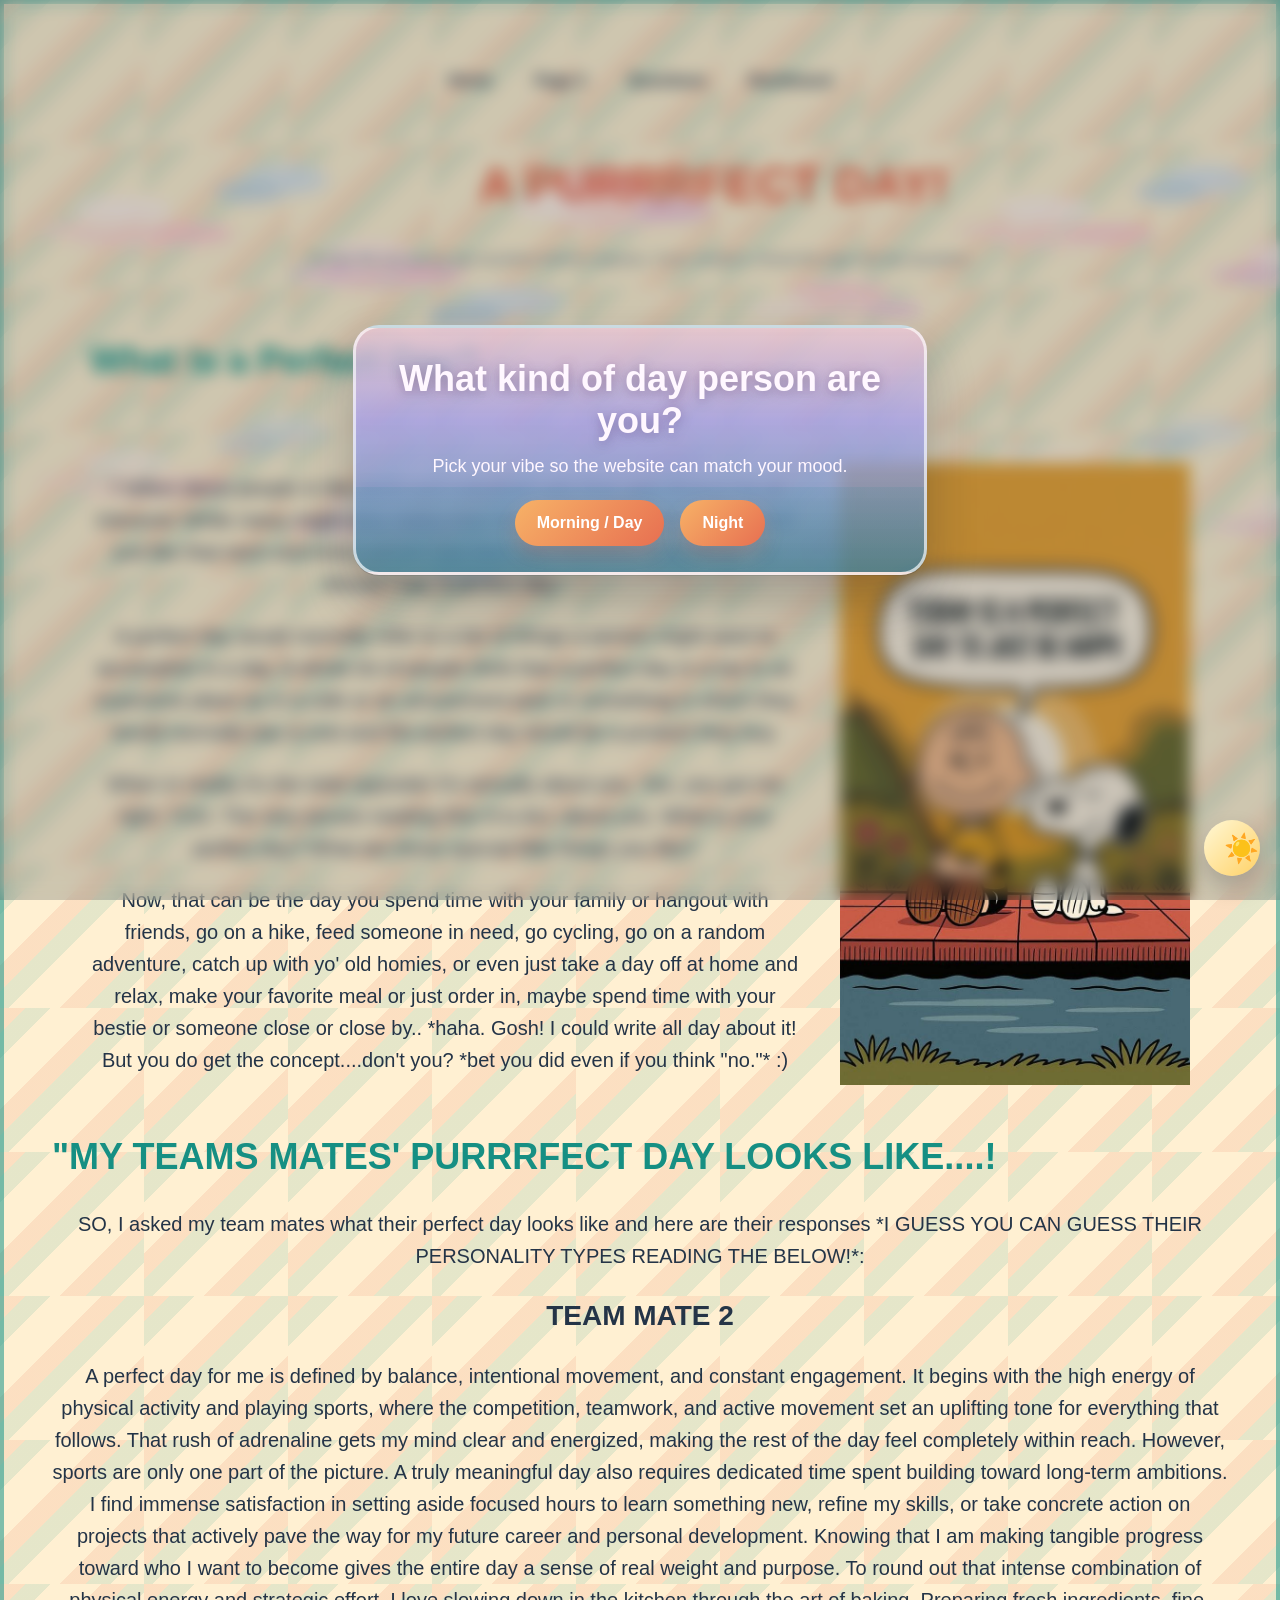
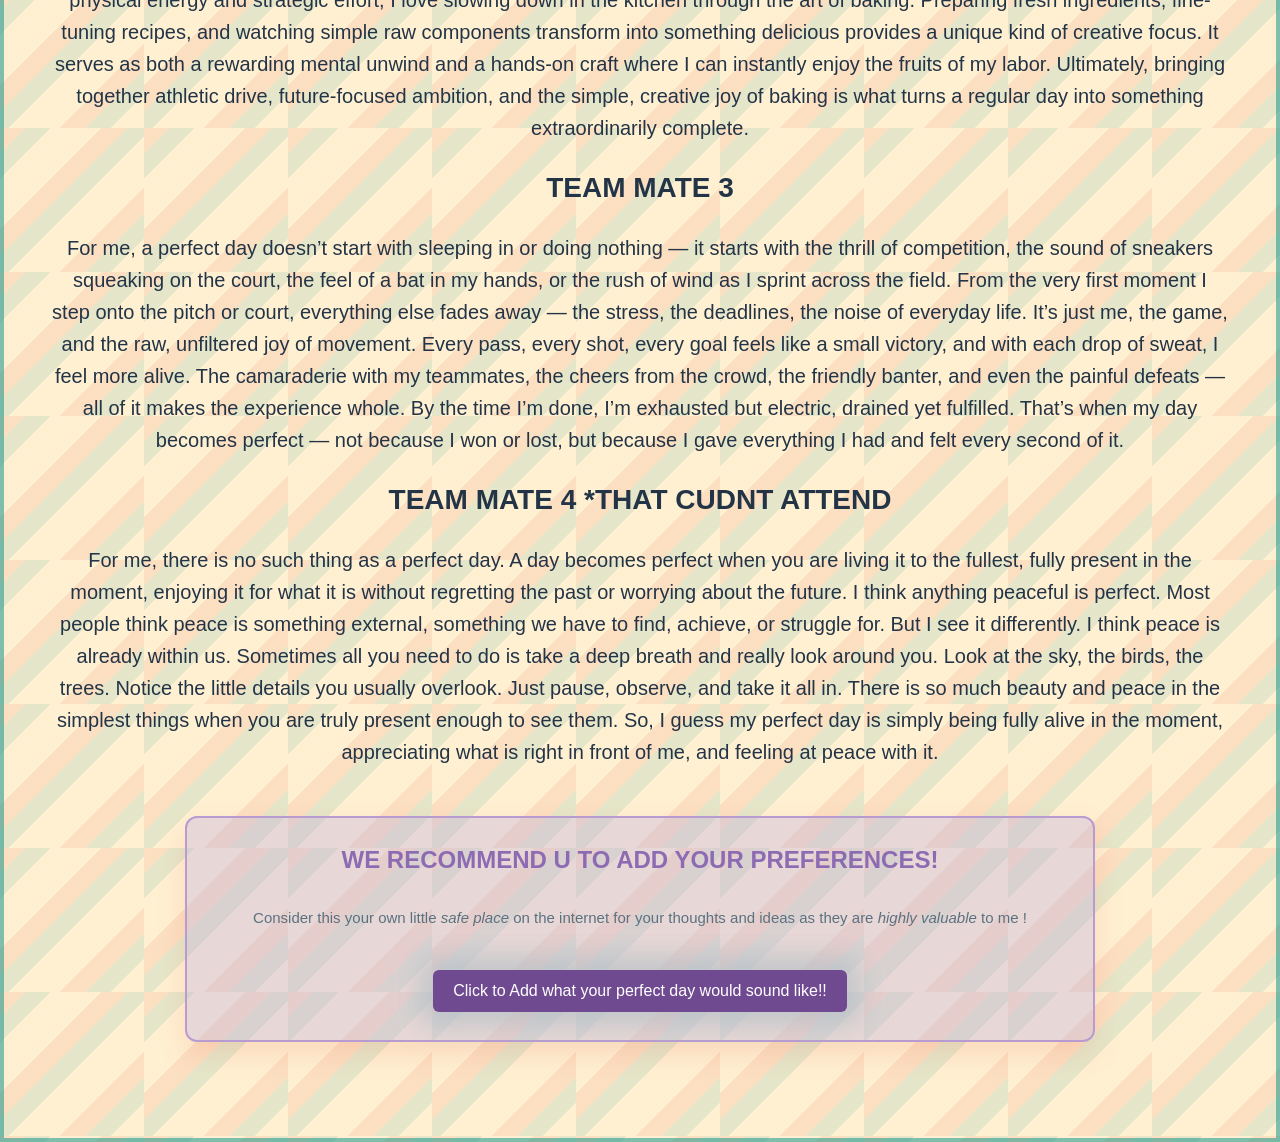
==== purrrfectday/index.html @ 17da4a6a "Rename PERFECTDAY.HTML to index.html" ====
<!DOCTYPE html>
<html lang="en">
<head>
    <title>A PURRRFECT DAY!</title>
     <link rel="stylesheet" href="PERFECTDAY.CSS">
 <script src="PERFECTDAY.JS"></script>
 </head>


<body>
    <img class="day-birds-background" data-src="manybirds.svg" alt="" aria-hidden="true">

    <button id="floating-theme-toggle" class="floating-theme-toggle" type="button" aria-label="Toggle theme" title="Toggle theme">
        ☀️
    </button>

    <div id="theme-modal" class="theme-modal" hidden>
        <div class="theme-modal-card">
            <h2>What kind of day person are you?</h2>
            <p>Pick your vibe so the website can match your mood.</p>
            <div class="theme-choice-row">
                <button type="button" class="theme-choice" data-theme-choice="day">Morning / Day</button>
                <button type="button" class="theme-choice" data-theme-choice="night">Night</button>
            </div>
        </div>
    </div>

    <nav class="site-nav" aria-label="Main navigation">
        <a href="PERFECTDAY.HTML">Home</a>
        <a href="PERFECTDAY2.HTML">Page 2</a>
        <a href="QUESTIONS.HTML">Questions</a>
        <a href="DASHBOARD.HTML">Dashboard</a>
    </nav>

    <header class="hero-header">
        <div class="sun" aria-hidden="true"></div>
        <h1>A PURRRFECT DAY!</h1>
    </header>
    <p id="soundNote" class="sound-note">To hear the sun sound, tap anywhere before it appears. If you missed it, reload the page and tap anywhere.</p>
 <div class="split-layout">
    <h2>What Is a Perfect Day?</h2>
</div>
    <div class="split-layout">

        <div class="text">
            <p>
                7 billion damn people in the world and individual with their own
                distinct list of interests! While many might vary, many may also
                be similar to one another and just like that each and every person
                has their own definition of an ideal... or should I say, a perfect day~
            </p>

            <p>
                A perfect day would normally refer to a list of things a person
                might want to accomplish in a day. A whole lot of people think that
                a perfect day is a trip to an expensive place as in a cafe or an
                amusement park or something in which they would normally pay a cost
                and the perfect day would be a product they buy.
            </p>

            <p>
                When in reality it's the total opposite! It's actually about you.
                Yes, you got me right; YOU. The very person reading this!
                It is ALL about you. What is your perfect day? What are those
                special little things you like?
            </p>

            <p>
                Now, that can be the day you spend time with your family or hangout with friends, go on a hike, feed someone in need, go cycling, go on a random adventure, catch up with yo' old homies, or even just take a day off at home and relax, make your favorite meal or just order in, maybe spend time with your bestie or someone close or close by.. *haha. Gosh! I could write all day about it! But you do get the concept....don't you? *bet you did even if you think "no."* :)

            </p>
           
        </div>

        <img src="hpy.jpg" alt="A happy day">

    </div>

<div>
    <H2> "MY TEAMS MATES' PURRRFECT DAY LOOKS LIKE....!</H2>
    <p>
        SO, I asked my team mates what their perfect day looks like and here are their responses *I GUESS YOU CAN GUESS THEIR PERSONALITY TYPES READING THE BELOW!*:

<H3>TEAM MATE 2</H3>
<P>
    A perfect day for me is defined by balance, intentional movement, and constant engagement. It begins with the high energy of physical activity and playing sports, where the competition, teamwork, and active movement set an uplifting tone for everything that follows. That rush of adrenaline gets my mind clear and energized, making the rest of the day feel completely within reach. However, sports are only one part of the picture.
A truly meaningful day also requires dedicated time spent building toward long-term ambitions. I find immense satisfaction in setting aside focused hours to learn something new, refine my skills, or take concrete action on projects that actively pave the way for my future career and personal development. Knowing that I am making tangible progress toward who I want to become gives the entire day a sense of real weight and purpose.
To round out that intense combination of physical energy and strategic effort, I love slowing down in the kitchen through the art of baking. Preparing fresh ingredients, fine-tuning recipes, and watching simple raw components transform into something delicious provides a unique kind of creative focus. It serves as both a rewarding mental unwind and a hands-on craft where I can instantly enjoy the fruits of my labor. Ultimately, bringing together athletic drive, future-focused ambition, and the simple, creative joy of baking is what turns a regular day into something extraordinarily complete.
</P>
<H3>TEAM MATE 3</H3> 
<P>For me, a perfect day doesn’t start with sleeping in or doing nothing — it starts with the thrill of competition, the sound of sneakers squeaking on the court, the feel of a bat in my hands, or the rush of wind as I sprint across the field. From the very first moment I step onto the pitch or court, everything else fades away — the stress, the deadlines, the noise of everyday life. It’s just me, the game, and the raw, unfiltered joy of movement. Every pass, every shot, every goal feels like a small victory, and with each drop of sweat, I feel more alive. The camaraderie with my teammates, the cheers from the crowd, the friendly banter, and even the painful defeats — all of it makes the experience whole. By the time I’m done, I’m exhausted but electric, drained yet fulfilled. That’s when my day becomes perfect — not because I won or lost, but because I gave everything I had and felt every second of it.</P>
    </p>
    <H3>TEAM MATE 4 *THAT CUDNT ATTEND</H3>
    <P>
        For me, there is no such thing as a perfect day. A day becomes perfect when you are living it to the fullest, fully present in the moment, enjoying it for what it is without regretting the past or worrying about the future.
I think anything peaceful is perfect. Most people think peace is something external, something we have to find, achieve, or struggle for. But I see it differently. I think peace is already within us. Sometimes all you need to do is take a deep breath and really look around you.
Look at the sky, the birds, the trees. Notice the little details you usually overlook. Just pause, observe, and take it all in. There is so much beauty and peace in the simplest things when you are truly present enough to see them.
So, I guess my perfect day is simply being fully alive in the moment, appreciating what is right in front of me, and feeling at peace with it.
    </P>

    <section id="user-input-box" class="user-input-box">
        <h4 class="scroll-reveal">WE RECOMMEND U TO ADD YOUR PREFERENCES!</h4>
        <p class="storage-note">Consider this your own little <i>safe place</i> on the internet for your thoughts and ideas as they are <i>highly valuable</i> to me !</p>
        <div id="output" class="saved-inputs" aria-live="polite"></div>
        <button class="scroll-reveal" type="button" onclick="showInput()">Click to Add what your perfect day would sound like!!</button>

        <div id="inputSection" hidden>
            <textarea id="userInput" rows="5" placeholder="Write your perfect day here..."></textarea>
            <button type="button" onclick="addInput()">Add your what your purrrfect day would sound like to our webpage!</button>
        </div>

        <div id="nameSection" hidden>
            <label for="displayName">What name should we display with your perfect day?</label>
            <input id="displayName" type="text" maxlength="40" placeholder="Enter your display name...">
            <button type="button" onclick="finishInput()">Finish</button>
        </div>
    </section>
</body>
</html>
---- purrrfectday/PERFECTDAY.CSS ----
body {
    --background: #fff0d2;
    --text: #243447;
    --coral: #df5b3f;
    --teal: #168f83;
    --card-bg: rgba(255, 255, 255, 0.72);
    --card-border: rgba(168, 168, 214, 0.7);
    --nav-bg: rgba(255, 255, 255, 0.55);
    --frame-border: rgba(42, 157, 143, 0.6);
    margin: 0;
    padding: 48px;
    border: 4px solid var(--frame-border);
    text-align: center;
    font-family: "Quicksand", "Segoe UI", sans-serif;
    background-color: var(--background);
    background-image: repeating-linear-gradient(
        135deg,
        rgba(231, 111, 81, 0.13) 0,
        rgba(231, 111, 81, 0.13) 18px,
        rgba(42, 157, 143, 0.12) 18px,
        rgba(42, 157, 143, 0.12) 36px,
        transparent 36px,
        transparent 72px
    );
    background-size: 144px 144px;
    animation: backgroundDrift 18s linear infinite;
    color: var(--text);
    overflow-x: hidden;
    transition: background-color 0.35s ease, color 0.35s ease;
}

body.night-theme {
    --background: #101936;
    --text: #e2e8f0;
    --coral: #f9a8d4;
    --teal: #7dd3fc;
    --card-bg: rgba(15, 23, 42, 0.8);
    --card-border: rgba(125, 211, 252, 0.45);
    --nav-bg: rgba(15, 23, 42, 0.7);
    --frame-border: rgba(125, 211, 252, 0.7);
    animation: none;
    background-color: var(--background);
    background-image: radial-gradient(circle at 20% 20%, rgba(255,255,255,0.32) 0 2px, transparent 3px),
        radial-gradient(circle at 30% 40%, rgba(125,211,252,0.32) 0 2px, transparent 3px),
        radial-gradient(circle at 70% 25%, rgba(255,255,255,0.28) 0 2px, transparent 3px),
        radial-gradient(circle at 80% 60%, rgba(249,168,212,0.3) 0 2px, transparent 3px),
        radial-gradient(circle at 50% 75%, rgba(255,255,255,0.26) 0 2px, transparent 3px);
    background-size: 220px 220px, 220px 220px, 220px 220px, 220px 220px, 220px 220px;
}

body.night-theme .site-nav::before {
    content: "";
    position: fixed;
    inset: 0;
    pointer-events: none;
    z-index: -1;
    opacity: 0.45;
    background-image:
        radial-gradient(circle at 12% 18%, rgba(255,255,255,0.9) 0 1px, transparent 2px),
        radial-gradient(circle at 68% 28%, rgba(125,211,252,0.85) 0 1px, transparent 2px),
        radial-gradient(circle at 86% 72%, rgba(255,255,255,0.8) 0 1px, transparent 2px),
        radial-gradient(circle at 42% 82%, rgba(249,168,212,0.75) 0 1px, transparent 2px);
    animation: starShimmer 3.8s ease-in-out infinite alternate;
}

body::before,
body::after {
    content: "";
    position: fixed;
    left: 0;
    width: 100vw;
    height: 240px;
    pointer-events: none;
    z-index: 0;
    opacity: 0.94;
    filter: blur(4px);
    background:
        radial-gradient(ellipse at 70px 68px, rgba(255, 219, 211, 0.92) 0 34px, transparent 35px),
        radial-gradient(ellipse at 124px 48px, rgba(255, 239, 232, 0.95) 0 48px, transparent 49px),
        radial-gradient(ellipse at 192px 72px, rgba(255, 201, 205, 0.88) 0 42px, transparent 43px),
        radial-gradient(ellipse at 128px 74px, rgba(255, 219, 211, 0.86) 0 58px, transparent 59px),
        radial-gradient(ellipse at 320px 112px, rgba(238, 195, 220, 0.8) 0 30px, transparent 31px),
        radial-gradient(ellipse at 370px 92px, rgba(255, 231, 226, 0.92) 0 44px, transparent 45px),
        radial-gradient(ellipse at 432px 112px, rgba(245, 190, 207, 0.84) 0 34px, transparent 35px),
        radial-gradient(ellipse at 376px 112px, rgba(245, 206, 215, 0.78) 0 60px, transparent 61px),
        radial-gradient(ellipse at 548px 44px, rgba(255, 239, 232, 0.9) 0 34px, transparent 35px),
        radial-gradient(ellipse at 600px 24px, rgba(255, 215, 209, 0.88) 0 46px, transparent 47px),
        radial-gradient(ellipse at 674px 48px, rgba(235, 190, 214, 0.82) 0 38px, transparent 39px),
        radial-gradient(ellipse at 612px 50px, rgba(255, 220, 213, 0.82) 0 60px, transparent 61px),
        radial-gradient(ellipse at 782px 148px, rgba(255, 235, 226, 0.9) 0 36px, transparent 37px),
        radial-gradient(ellipse at 838px 128px, rgba(255, 207, 211, 0.88) 0 52px, transparent 53px),
        radial-gradient(ellipse at 906px 148px, rgba(237, 195, 220, 0.82) 0 40px, transparent 41px),
        radial-gradient(ellipse at 846px 146px, rgba(255, 220, 214, 0.82) 0 64px, transparent 65px),
        radial-gradient(ellipse at 972px 62px, rgba(255, 240, 231, 0.92) 0 34px, transparent 35px),
        radial-gradient(ellipse at 1024px 42px, rgba(255, 210, 211, 0.86) 0 46px, transparent 47px),
        radial-gradient(ellipse at 1070px 68px, rgba(235, 190, 214, 0.8) 0 32px, transparent 33px),
        radial-gradient(ellipse at 250px 30px, rgba(190, 207, 220, 0.82) 0 34px, transparent 35px),
        radial-gradient(ellipse at 286px 18px, rgba(215, 225, 232, 0.86) 0 42px, transparent 43px),
        radial-gradient(ellipse at 466px 154px, rgba(181, 201, 218, 0.72) 0 38px, transparent 39px),
        radial-gradient(ellipse at 514px 140px, rgba(211, 222, 231, 0.8) 0 50px, transparent 51px);
    background-repeat: repeat-x;
    background-size: 920px 240px;
    animation: cloudLoop 32s linear infinite;
}

body.night-theme::before {
    content: "";
    display: none;
    position: fixed;
    left: 63%;
    top: 12%;
    width: 120px;
    height: 120px;
    border-radius: 50%;
    background: radial-gradient(circle at 35% 30%, #ffffff 0 18%, #edf4ff 30%, #dfe9fb 68%, #d1d9ef 100%);
    box-shadow: 0 0 28px rgba(255,255,255,0.5), 0 0 60px rgba(191, 219, 254, 0.35);
    pointer-events: none;
    z-index: 0;
    opacity: 1;
}

.day-birds-background {
    position: fixed;
    display: block;
    top: calc(50% - 230px);
    left: 0;
    width: min(110vw, 1500px);
    height: 460px;
    object-fit: contain;
    object-position: center;
    opacity: 0;
    filter: saturate(0.62) brightness(0.96) contrast(0.92);
    visibility: hidden;
    pointer-events: none;
    z-index: 0;
    transition: opacity 0.8s ease, visibility 0.8s ease;
    will-change: transform;
}

.day-birds-background.is-visible {
    opacity: 1;
    visibility: visible;
    animation: birdsFlyAcross 8s linear infinite;
}

body.night-theme .day-birds-background {
    display: none;
}

body::before {
    top: 18%;
}

body::after {
    top: 46%;
    opacity: 0.62;
    animation-duration: 42s;
    animation-delay: -14s;
}

body > * {
    position: relative;
    z-index: 1;
}

@keyframes backgroundDrift {
    from {
        background-position: 0 0;
    }
    to {
        background-position: 144px 144px;
    }
}

@keyframes birdsFlyAcross {
    from {
        transform: translateX(-85%);
    }
    to {
        transform: translateX(calc(100vw + 85%));
    }
}

@keyframes cloudLoop {
    from {
        background-position-x: 0;
    }
    to {
        background-position-x: -1100px;
    }
}

@keyframes cloudLoopNight {
    0% {
        transform: translateX(0) scaleY(1);
        filter: blur(5px);
    }
    50% {
        transform: translateX(42px) scaleY(1.06);
        filter: blur(8px);
    }
    100% {
        transform: translateX(-52px) scaleY(1.02);
        filter: blur(5px);
    }
}

@keyframes starShimmer {
    from {
        opacity: 0.25;
    }
    to {
        opacity: 0.75;
    }
}

@media (prefers-reduced-motion: reduce) {
    body {
        animation: none;
    }

    .sun {
        animation: none;
        opacity: 1;
        visibility: visible;
        transform: translate(-28px, 5px) rotate(0) scale(1);
    }

    body::before,
    body::after {
        animation: none;
    }

    .beach-wave {
        animation: none;
    }
}

body.beach-theme {
    --background: #8ed8e8;
    --text: #17445a;
    --nav-bg: rgba(255, 250, 225, 0.72);
    --frame-border: rgba(255, 255, 255, 0.8);
    position: relative;
    min-height: 100vh;
    padding: 32px 48px;
    border-color: var(--frame-border);
    background-color: #f7f7f4;
    background-image: url("beach-backdrop.svg");
    background-position: center top;
    background-repeat: no-repeat;
    background-size: cover;
    background-attachment: scroll;
    animation: none;
    overflow-x: hidden;
    overflow-y: auto;
}

body.beach-theme::before {
    top: 0;
    height: 100%;
    opacity: 0;
    filter: none;
    background: none;
    animation: none;
}

body.beach-theme::after {
    top: 48%;
    height: 52%;
    opacity: 0;
    filter: none;
    background: none;
    animation: none;
}

body.beach-theme .beach-sun {
    display: none;
}

body.beach-theme > * {
    z-index: 1;
}

body.beach-theme .day-birds-background {
    display: none;
}

body.beach-theme .site-nav {
    background: var(--nav-bg);
    border-color: rgba(255, 255, 255, 0.72);
    box-shadow: 0 10px 28px rgba(30, 92, 109, 0.12);
}

body.beach-theme .site-nav a {
    color: #17445a;
}

body.beach-theme .site-nav a:hover {
    color: #d86648;
}

body.beach-theme .hero-header {
    min-height: 42vh;
    position: relative;
    flex-direction: column;
    gap: 12px;
}

.beach-title {
    position: relative;
    z-index: 1;
}

.beach-eyebrow,
.beach-subtitle {
    margin: 0;
    color: #286b7b;
    letter-spacing: 0.12em;
    text-transform: uppercase;
}

.beach-eyebrow {
    font-size: 0.8rem;
}

body.beach-theme .hero-header h1 {
    max-width: 780px;
    margin: 10px auto;
    color: #17445a;
    font-size: clamp(2.2rem, 6vw, 5.4rem);
    line-height: 0.98;
    text-shadow: 0 4px 0 rgba(255, 255, 255, 0.34);
}

.beach-subtitle {
    font-family: Georgia, serif;
    font-size: 1.15rem;
    letter-spacing: 0.04em;
    text-transform: none;
}

.beach-sun {
    position: absolute;
    top: 4vh;
    right: 13vw;
    width: 112px;
    height: 112px;
    border-radius: 50%;
    background: #ffe58a;
    box-shadow: 0 0 0 22px rgba(255, 229, 138, 0.2), 0 0 70px rgba(255, 229, 138, 0.5);
}

.beach-scene {
    position: relative;
    min-height: 65vh;
    margin: 0 -48px -32px;
    overflow: hidden;
}

.beach-wave {
    position: absolute;
    left: -5%;
    width: 110%;
    height: 90px;
    border-radius: 50%;
    background: rgba(255, 255, 255, 0.62);
    transform: rotate(-2deg);
    animation: beachWaveRoll 3.8s ease-in-out infinite;
}

.beach-wave-one {
    top: 12%;
}

.beach-wave-two {
    top: 29%;
    opacity: 0.42;
    transform: rotate(2deg);
    animation-delay: -1.6s;
    animation-duration: 5.2s;
}

@keyframes beachWaveRoll {
    0%, 100% {
        margin-left: -4%;
        transform: rotate(-2deg) translateY(0) scaleY(0.86);
        opacity: 0.34;
    }
    50% {
        margin-left: 4%;
        transform: rotate(2deg) translateY(18px) scaleY(1.12);
        opacity: 0.78;
    }
}

.beach-sand {
    position: absolute;
    inset: 48% 0 0;
    background: radial-gradient(circle at 12% 30%, rgba(159, 107, 55, 0.22) 0 3px, transparent 4px), radial-gradient(circle at 76% 55%, rgba(159, 107, 55, 0.18) 0 2px, transparent 3px);
    background-size: 120px 80px, 170px 100px;
}

.beach-message {
    position: absolute;
    bottom: 0%;
    left: 0;
    width: 100%;
    color: #21800e;
    font-family: Georgia, serif;
    font-size: clamp(1.15rem, 2vw, 1.65rem);
    text-align: center;
    text-shadow: 0 2px 5px rgba(23, 68, 90, 0.22);
}

.beach-puzzle-story {
    position: absolute;
    left: 50%;
    bottom: 17%;
    z-index: 4;
    width: min(82%, 620px);
    margin: 0;
    padding: 16px 22px;
    border-left: 5px solid #f9d77a;
    color: #312d1e;
    
    font-family: Georgia, serif;
    font-size: clamp(1rem, 1.8vw, 1.3rem);
    line-height: 1.45;
    text-align: left;
    transform: translateX(-50%);
}

    .sand-steps,
    .beach-puzzle,
    .tide-refresh {
        position: relative;
        z-index: 3;
    }
    .sand-steps {
        position: absolute;
        left: 53%;
        bottom: 11%;
        width: 86px;
        transform: rotate(-8deg);
    }

    .sand-steps span {
        display: block;
        height: 13px;
        margin: 3px 0;
        border-radius: 50%;
        background: rgba(159, 107, 55, 0.25);
    }

.sand-steps span:nth-child(2) { width: 72px; margin-left: 7px; }
.sand-steps span:nth-child(3) { width: 58px; margin-left: 14px; }
.sand-steps span:nth-child(4) { width: 44px; margin-left: 21px; }

.beach-puzzle {
    width: min(90%, 430px);
    margin: 0 auto;
    padding: 18px 22px;
    border: 2px solid rgba(255, 255, 255, 0.7);
    border-radius: 18px;
    background: rgba(255, 250, 225, 0.78);
    box-shadow: 0 12px 26px rgba(45, 103, 111, 0.14);
    text-align: left;
}

.puzzle-label {
    margin: 0;
    color: #d86648;
    font-size: 0.75rem;
    font-weight: 800;
    letter-spacing: 0.14em;
    text-transform: uppercase;
}

.beach-puzzle h2 {
    margin: 6px 0;
    color: #17445a;
    font-size: 1.35rem;
}

.beach-puzzle p:not(.puzzle-label):not(.puzzle-result) {
    margin: 5px 0 13px;
    color: #286b7b;
}

.puzzle-choices {
    display: flex;
    justify-content: center;
    gap: 8px;
    flex-wrap: wrap;
}

.puzzle-choices button,
.tide-refresh {
    border: 0;
    border-radius: 999px;
    padding: 9px 13px;
    font: inherit;
    font-size: 0.82rem;
    font-weight: 800;
    cursor: pointer;
}

.puzzle-choices button:focus-visible,
.tide-refresh:focus-visible {
    outline: 3px solid #fff9e3;
    outline-offset: 3px;
}

.puzzle-choices button:disabled,
.tide-refresh:disabled {
    cursor: wait;
    opacity: 0.58;
    transform: none;
}

.puzzle-choices button {
    color: #17445a;
    background: #f9d77a;
}

.puzzle-choices button:hover,
.tide-refresh:hover {
    transform: translateY(-2px);
}

.puzzle-result {
    min-height: 20px;
    margin: 10px 0 0;
    color: #c65b45;
    font-weight: 800;
}

.puzzle-result.is-correct { color: #2d8b71; }

.tide-refresh {
    position: fixed;
    right: 28px;
    bottom: 24px;
    z-index: 20;
    color: #fff9e3;
    background: #d86648;
    box-shadow: 0 8px 18px rgba(119, 79, 42, 0.22);
    transition: transform 0.2s ease;
}

.tide-refresh span {
    display: inline-block;
    margin-right: 4px;
    font-size: 1.1rem;
}

body.beach-theme .beach-sound-toggle {
    position: fixed;
    left: 28px;
    bottom: 24px;
    z-index: 20;
    border: 2px solid #fff9e3;
    border-radius: 999px;
    padding: 9px 13px;
    color: #17445a;
    background: #f9d77a;
    box-shadow: 0 8px 18px rgba(119, 79, 42, 0.22);
    font: inherit;
    font-size: 0.82rem;
    font-weight: 800;
    cursor: pointer;
    transition: background-color 0.2s ease, transform 0.2s ease;
}

body.beach-theme .beach-sound-toggle:hover {
    transform: translateY(-2px) scale(1.05);
    background: #fff3bd;
}

/* Sound is on by default, so the resting look is the calm, active one. */
body.beach-theme .beach-sound-toggle[aria-pressed="true"] {
    color: #fff9e3;
    background: #168f83;
}

body.beach-theme .beach-sound-toggle:focus-visible {
    outline: 3px solid #fff9e3;
    outline-offset: 3px;
}

/* Icon-only button: a compact circle in the bottom corner. */
body.beach-theme .beach-sound-toggle {
    width: 48px;
    height: 48px;
    padding: 0;
    display: grid;
    place-items: center;
    line-height: 1;
}

body.beach-theme .beach-sound-icon {
    font-size: 1.25rem;
    line-height: 1;
}

.tide-wipe {
    position: fixed;
    inset: -20% -10%;
    z-index: 19;
    pointer-events: none;
    opacity: 0;
    background:
        radial-gradient(ellipse at 50% 20%, rgba(255, 255, 255, 0.72) 0 8%, transparent 9%),
        linear-gradient(160deg, #d9fbf7 0%, #64c9dc 46%, #168f9d 100%);
    clip-path: ellipse(35% 22% at -10% 110%);
}

body.tide-refreshing .tide-wipe {
    animation: tideSweep 1.7s ease-in-out both;
}

body.tide-refreshing .beach-puzzle-story,
body.tide-refreshing .beach-characters,
body.tide-refreshing .surfboard,
body.tide-refreshing .shore-boat,
body.tide-refreshing .shell,
body.tide-refreshing .sand-steps {
    animation: tideContents 1.7s ease-in-out both;
}

@keyframes tideSweep {
    0% { opacity: 1; clip-path: ellipse(35% 22% at -10% 110%); }
    45% { opacity: 1; clip-path: ellipse(105% 95% at 50% 50%); }
    100% { opacity: 0; clip-path: ellipse(35% 22% at 110% -10%); }
}

@keyframes tideContents {
    0%, 48% { opacity: 1; }
    50%, 100% { opacity: 0.04; }
}

@keyframes beachWaterShimmer {
    from {
        transform: translateY(0);
    }
    to {
        transform: translateY(14px);
    }
}

@media (max-width: 640px) {
    body.beach-theme {
        padding: 20px;
    }

    body.beach-theme .hero-header {
        min-height: 46vh;
    }

    .beach-sun {
        top: 5vh;
        right: 8vw;
        width: 76px;
        height: 76px;
    }

    .beach-scene {
        margin: 0 -20px -20px;
    }

    .beach-puzzle-story {
        bottom: 25%;
        width: 76%;
    }

    .tide-refresh {
        right: 16px;
        bottom: 16px;
    }

    body.beach-theme .beach-sound-toggle {
        left: 16px;
        bottom: 16px;
        width: 42px;
        height: 42px;
    }
}

.hero-header {
    position: relative;
    z-index: 1;
    display: flex;
    align-items: center;
    justify-content: center;
    gap: 34px;
}

.hero-header h1 {
    margin: 0;
}

.sound-note {
    margin: 8px auto 0;
    font-size: 14px;
    color: #5b7180;
}

.sun {
    position: relative;
    width: 104px;
    height: 104px;
    border-radius: 50%;
    background-color: #ffd83d;
    background-image:
        radial-gradient(circle at 31% 38%, #5b4050 0 5px, transparent 6px),
        radial-gradient(circle at 69% 38%, #5b4050 0 5px, transparent 6px),
        radial-gradient(circle at 23% 61%, #f28f88 0 9px, transparent 10px),
        radial-gradient(circle at 77% 61%, #f28f88 0 9px, transparent 10px);
    border: 4px solid #e89b2d;
    box-shadow: 0 0 0 10px rgba(255, 216, 61, 0.2), 0 0 28px rgba(255, 190, 44, 0.55);
    pointer-events: none;
    opacity: 0;
    visibility: hidden;
    transform: translate(-45vw, 54px) rotate(-18deg) scale(0.76);
    isolation: isolate;
    z-index: 1;
}

.sun.is-visible {
    visibility: visible;
    animation: sunRise 7s ease-in-out both;
}

body.night-theme .sun {
    background-color: #dfe7ff;
    border-color: #cbd5e1;
    background-image:
        radial-gradient(circle at 30% 28%, rgba(255,255,255,0.9) 0 10px, transparent 11px),
        radial-gradient(circle at 62% 52%, rgba(148, 163, 184, 0.7) 0 12px, transparent 13px),
        radial-gradient(circle at 48% 68%, rgba(148, 163, 184, 0.7) 0 11px, transparent 12px);
    box-shadow: 0 0 0 12px rgba(125, 211, 252, 0.24), 0 0 36px rgba(125, 211, 252, 0.62), 0 0 72px rgba(191, 219, 254, 0.42);
}

body.night-theme .sun::before {
    content: "";
    position: absolute;
    inset: 0;
    border-radius: 50%;
    background: rgba(255, 255, 255, 0.22);
    box-shadow: 0 0 24px rgba(148, 163, 184, 0.38);
    z-index: -1;
}

body.night-theme .sun::after {
    display: none;
}

body.night-theme .site-nav {
    background-color: transparent;
}

body.night-theme .dash-card {
    background: var(--card-bg);
    border-color: var(--card-border);
}

.sun::before {
    content: "";
    position: absolute;
    inset: -26px;
    border-radius: 50%;
    background: repeating-conic-gradient(from 2deg, #f5b735 0deg 7deg, transparent 7deg 22deg);
    -webkit-mask: radial-gradient(circle, transparent 0 54px, #000 55px);
    mask: radial-gradient(circle, transparent 0 54px, #000 55px);
    z-index: 0;
    pointer-events: none;
}

.sun::after {
    content: "";
    position: absolute;
    left: 50%;
    top: 43%;
    width: 36px;
    height: 22px;
    border-bottom: 4px solid #5b4050;
    border-radius: 0 0 50% 50%;
    transform: translateX(-50%);
    z-index: 2;
}

@keyframes sunRise {
    from {
        opacity: 0;
        transform: translate(-45vw, 54px) rotate(-18deg) scale(0.76);
    }
    22% {
        opacity: 0.85;
        transform: translate(-12vw, 18px) rotate(-8deg) scale(0.9);
    }
    58% {
        opacity: 1;
        transform: translate(-28px, 5px) rotate(3deg) scale(1.02);
    }
    to {
        opacity: 1;
        transform: translate(-28px, 5px) rotate(0) scale(1);
    }
}

p {
    font-size: 20px;
    line-height: 1.6;
}
h1 {
    font-size: 48px;
    color: var(--coral);
}
h2 {
    font-family: "Quicksand", "Segoe UI", sans-serif;
    color: var(--teal);
    text-align: left;
    font-size: 36px;
}
h3 {
    font-size: 28px;
}
h4 {
    font-size: 24px;
}
/* Text + image side by side */
.split-layout {
    display: flex;
    align-items: center;
    justify-content: space-between;
    gap: 40px;
    max-width: 1100px;
    margin: 40px auto;
}

.split-layout h2 {
    flex: 1;
    text-align: left;
}

.split-layout img {
    width: 350px;
    height: auto;
}

button {
    background-color: var(--coral);
    color: #ffffff;
    border: none;
    padding: 12px 20px;
    border-radius: 6px;
    font: inherit;
    cursor: pointer;
    box-shadow: 0 0 26px 14px rgba(176, 190, 198, 0.66);
    transition: background-color 0.2s ease, box-shadow 0.2s ease, transform 0.2s ease;
}

button:hover {
    background-color: #d95d42;
    box-shadow: 0 0 34px 18px rgba(176, 190, 198, 0.78);
    transform: translateY(-2px);
}

.user-input-box {
    max-width: 850px;
    margin: 48px auto;
    padding: 28px;
    border: 2px solid #b79bd1;
    border-radius: 12px;
    background: rgba(198, 181, 219, 0.42);
    box-shadow: 0 12px 28px rgba(231, 111, 81, 0.18);
}

.user-input-box h4 {
    margin-top: 0;
    color: #8d6bb3;
}

.user-input-box > button {
    background-color: #6f4a91;
}

.user-input-box > button:hover {
    background-color: #563574;
}

.storage-note {
    margin: 0 auto 20px;
    font-size: 15px;
    color: #5b7180;
}

.saved-inputs {
    display: grid;
    gap: 12px;
    margin-bottom: 20px;
    text-align: left;
}

.saved-inputs p {
    margin: 0;
    padding: 14px 16px;
    border-left: 4px solid #b79bd1;
    background: rgba(255, 247, 237, 0.88);
    font-size: 18px;
    white-space: pre-wrap;
}

.saved-input-item {
    display: flex;
    align-items: center;
    gap: 12px;
}

.saved-input-item p {
    flex: 1;
}

#inputSection {
    display: flex;
    flex-direction: column;
    align-items: center;
    gap: 12px;
    margin-top: 16px;
}

#inputSection[hidden] {
    display: none;
}

#nameSection {
    display: flex;
    flex-direction: column;
    align-items: center;
    gap: 10px;
    margin-top: 18px;
}

#nameSection[hidden] {
    display: none;
}

#nameSection label {
    color: #8d6bb3;
    font-size: 18px;
    font-weight: 700;
}

#displayName {
    width: min(90vw, 420px);
    padding: 10px 12px;
    border: 2px solid #b79bd1;
    border-radius: 6px;
    font: inherit;
    font-size: 17px;
    box-sizing: border-box;
}

#nameSection button {
    background-color: #8d6bb3;
    padding: 8px 20px;
}

#nameSection button:hover {
    background-color: #76549d;
}

#inputSection button {
    background-color: #e8899d;
    padding: 8px 14px;
    font-size: 14px;
}

#inputSection button:hover {
    background-color: #d96f87;
}

#userInput {
    width: min(90vw, 600px);
    min-height: 120px;
    padding: 12px;
    border: 2px solid var(--teal);
    border-radius: 6px;
    font: inherit;
    font-size: 18px;
    resize: vertical;
    box-sizing: border-box;
}

body.night-theme .user-input-box {
    background: rgba(8, 15, 38, 0.9);
    border-color: rgba(125, 211, 252, 0.75);
    box-shadow: 0 12px 30px rgba(0, 0, 0, 0.35);
}

body.night-theme .user-input-box h4,
body.night-theme #nameSection label {
    color: #f9a8d4;
}

body.night-theme .storage-note {
    color: #cbd5e1;
}

body.night-theme #userInput,
body.night-theme #displayName {
    background: #f8fafc;
    color: #172033;
    border-color: #7dd3fc;
    box-shadow: 0 0 0 3px rgba(125, 211, 252, 0.16);
}

body.night-theme #userInput::placeholder,
body.night-theme #displayName::placeholder {
    color: #64748b;
    opacity: 1;
}

body.night-theme .saved-inputs p {
    background: #e2e8f0;
    color: #172033;
    border-left-color: #f9a8d4;
}

.scroll-reveal {
    opacity: 0;
    transform: translateY(24px);
    transition: opacity 0.7s ease, transform 0.7s ease;
}

.scroll-reveal.visible {
    opacity: 1;
    transform: translateY(0);
}

.floating-theme-toggle {
    position: fixed;
    right: 20px;
    bottom: 24px;
    width: 56px;
    height: 56px;
    border: none;
    border-radius: 50%;
    background: linear-gradient(135deg, #fff8d6, #ffd166);
    box-shadow: 0 12px 24px rgba(15, 23, 42, 0.2);
    font-size: 28px;
    cursor: pointer;
    z-index: 1000;
    transition: transform 0.2s ease, box-shadow 0.2s ease;
}

.floating-theme-toggle:hover {
    transform: scale(1.06);
    box-shadow: 0 16px 28px rgba(15, 23, 42, 0.25);
}

body.night-theme .floating-theme-toggle {
    background: linear-gradient(135deg, #7dd3fc, #a78bfa);
}

.theme-modal {
    position: fixed;
    inset: 0;
    background: url("https://media.giphy.com/media/v1.Y2lkPTc5MGI3NjExcHd1Mmc0ZWVkdHluMDB3ZnA4cWh6ZmZpN2Y5YWtjanFqOW5zZmg1ayZlcD12MV9naWZzX3NlYXJjaCZjdD1n/1hujy3a24Q3eM/giphy.gif") center center / cover no-repeat;
    backdrop-filter: blur(8px) saturate(1.1);
    -webkit-backdrop-filter: blur(8px) saturate(1.1);
    display: grid;
    place-items: center;
    z-index: 999;
    padding: 20px;
    overflow: hidden;
}

.theme-modal::before {
    content: "";
    position: absolute;
    inset: 0;
    background: rgba(14, 34, 51, 0.2);
}

.theme-modal[hidden] {
    display: none;
}

.theme-modal-card {
    width: min(90vw, 520px);
    background: rgba(255, 255, 255, 0.14);
    border: 2px solid rgba(255, 255, 255, 0.4);
    border-radius: 26px;
    padding: 30px 24px 26px;
    box-shadow: 0 25px 50px rgba(15, 23, 42, 0.24);
    text-align: center;
    position: relative;
    overflow: hidden;
    z-index: 1;
    backdrop-filter: blur(4px);
    -webkit-backdrop-filter: blur(4px);
}

.theme-modal-card h2,
.theme-modal-card p,
.theme-modal-card .theme-choice-row {
    position: relative;
    z-index: 1;
}

.theme-modal-card h2 {
    margin-top: 0;
    margin-bottom: 10px;
    color: #fffafc;
    text-align: center;
    text-shadow: 0 3px 12px rgba(70, 44, 86, 0.5);
}

.theme-modal-card p {
    margin-top: 0;
    margin-bottom: 20px;
    font-size: 18px;
    color: #fffafc;
}

.theme-modal[hidden] {
    display: none;
}

.theme-modal-card {
    width: min(90vw, 520px);
    background: linear-gradient(180deg, rgba(255, 211, 226, 0.7), rgba(179, 169, 255, 0.68) 38%, rgba(93, 158, 185, 0.74) 100%);
    border: 3px solid rgba(255, 255, 255, 0.62);
    border-radius: 26px;
    padding: 30px 24px 26px;
    box-shadow: 0 25px 50px rgba(15, 23, 42, 0.24);
    text-align: center;
    position: relative;
    overflow: hidden;
    z-index: 1;
}

.theme-modal-card::before {
    content: "";
    position: absolute;
    left: 0;
    right: 0;
    bottom: 0;
    height: 35%;
    background: linear-gradient(180deg, rgba(16, 122, 147, 0.1), rgba(8, 54, 71, 0.2));
    pointer-events: none;
}

.theme-modal-card h2,
.theme-modal-card p,
.theme-modal-card .theme-choice-row {
    position: relative;
    z-index: 1;
}

.theme-modal-card h2 {
    margin-top: 0;
    margin-bottom: 10px;
    color: #fff7ff;
    text-align: center;
    text-shadow: 0 2px 12px rgba(62, 44, 80, 0.36);
}

.theme-modal-card p {
    margin-top: 0;
    margin-bottom: 20px;
    font-size: 18px;
    color: #fff7ff;
}

.theme-choice-row {
    display: flex;
    justify-content: center;
    gap: 16px;
    flex-wrap: wrap;
}

.theme-choice {
    background: linear-gradient(135deg, #f7b267, #e76f51);
    color: white;
    border: none;
    border-radius: 999px;
    padding: 14px 22px;
    font: inherit;
    font-weight: 700;
    cursor: pointer;
    transition: transform 0.2s ease, box-shadow 0.2s ease;
    box-shadow: 0 10px 20px rgba(231, 111, 81, 0.24);
}

.theme-choice:hover {
    transform: translateY(-2px);
}

body.night-theme .theme-modal-card {
    background: rgba(15, 23, 42, 0.93);
    border-color: rgba(125, 211, 252, 0.45);
    color: #e2e8f0;
}

body.night-theme .theme-choice {
    background: linear-gradient(135deg, #7dd3fc, #a78bfa);
}

.site-nav {
    display: flex;
    justify-content: center;
    gap: 18px;
    flex-wrap: wrap;
    margin: 0 auto 18px;
    padding: 12px 20px;
    max-width: 900px;
    background-color: transparent;
}

.site-nav a {
    color: var(--text);
    text-decoration: none;
    font-weight: 700;
    padding: 8px 12px;
    border-radius: 999px;
    transition: background-color 0.2s ease, color 0.2s ease;
}

.site-nav a:hover {
    background: rgba(231, 111, 81, 0.12);
    color: var(--coral);
}

.dashboard-shell {
    max-width: 1150px;
    margin: 32px auto 48px;
    padding: 0 18px;
}

.dashboard-grid {
    display: grid;
    grid-template-columns: repeat(auto-fit, minmax(220px, 1fr));
    gap: 24px;
    margin-top: 30px;
}

.dash-card {
    background: rgba(255, 255, 255, 0.7);
    border: 2px solid rgba(168, 168, 214, 0.7);
    border-radius: 18px;
    padding: 22px 20px;
    box-shadow: 0 14px 28px rgba(106, 129, 158, 0.12);
}

.dash-card h3 {
    margin-top: 0;
    color: var(--teal);
}

.metric {
    font-size: clamp(2rem, 5vw, 3rem);
    font-weight: 800;
    color: var(--coral);
    margin: 10px 0 6px;
}

.dash-card p,
.dash-card li {
    font-size: 17px;
    line-height: 1.6;
}

.dash-list {
    list-style: none;
    padding: 0;
    margin: 12px 0 0;
}

.dash-list li {
    padding: 8px 0;
    border-bottom: 1px solid rgba(118, 139, 165, 0.28);
}

.dash-list li:last-child {
    border-bottom: none;
}

.pill-row {
    display: flex;
    flex-wrap: wrap;
    gap: 12px;
    margin-top: 14px;
}

.pill {
    display: inline-block;
    background: rgba(42, 157, 143, 0.12);
    border: 1px solid rgba(42, 157, 143, 0.28);
    color: var(--text);
    padding: 8px 12px;
    border-radius: 999px;
    font-weight: 700;
}

   /* Stacks options on top, gameplay below */
.game-hub-container {
    display: flex;
    flex-direction: column; 
    gap: 25px;
    max-width: 1100px;
    margin: 20px auto;
    padding: 0 20px;
    align-items: center;
}

/* Header & Menu container spanning across the top */
.game-selection-panel {
    width: 100%;
    text-align: center;
}

.game-selection-panel h2 {
    color: #17445a;
    margin-bottom: 20px;
    font-size: 1.8rem;
}

/* Displays the 3 option cards side-by-side horizontally above the game */
.game-selection-panel {
    display: flex;
    flex-direction: column;
    align-items: center;
}

/* Make the active game play area center below the menu */
.game-play-area {
    width: 100%;
    display: flex;
    justify-content: center;
}

.game-view.active {
    display: flex;
    flex-direction: row; /* Keeps your puzzle board and 'Words to find' side-by-side */
    gap: 40px;
    align-items: flex-start;
    justify-content: center;
}

.card-row {
    display: grid;
    grid-template-columns: repeat(2, 1fr);
    gap: 45px;
    width: 100%;
    max-width: 700px;
    margin: 0 auto 30px;

}

.menu-card {
    background: rgba(255, 255, 255, 0.85);
    border: 3px solid #17445a;
    border-radius: 18px;
    padding: 20px 18px;
    cursor: pointer;
    box-shadow: 0 8px 18px rgba(23, 68, 90, 0.18);
    transition: transform 0.2s ease, box-shadow 0.2s ease;
}

.menu-card:hover {
    transform: translateY(-4px);
    box-shadow: 0 12px 24px rgba(23, 68, 90, 0.26);
}

.menu-card.active {
    border-color: #d86648;
    background: rgba(255, 240, 200, 0.9);
}

.game-play-area {
    position: relative;
    display: none;
}

.game-play-area.active {
    display: flex;
}

.exit-game-btn {
    position: absolute;
    bottom: 20px;
    right: 20px;
    z-index: 10;
    background: #a8d8f0;
    color: #000;
    border: 2px solid #ffffff;
    border-radius: 999px;
    padding: 6px 14px;
    font-size: 0.85rem;
    font-weight: 800;
    cursor: pointer;
    box-shadow: 0 6px 14px rgba(30, 60, 90, 0.35);
    transition: background 0.2s ease, box-shadow 0.2s ease, transform 0.2s ease;
}

.exit-game-btn:hover {
    background: #8ecbee;
    box-shadow: 0 8px 18px rgba(30, 60, 90, 0.45);
    transform: translateY(-2px);
}


/* Intro text on the left and image on the right */
.beach-intro-layout {
  position: relative;
  z-index: 2;
  display: grid;
  grid-template-columns: minmax(0, 1fr) minmax(260px, 380px);
  align-items: center;
  gap: 38px;
  width: min(92vw, 1100px);
  margin: 0px auto;
}

.beach-intro-text {
  text-align: left;
}

.beach-intro-image-wrap {
  width: 100%;
  overflow: hidden;
  border: 4px solid rgba(255, 255, 255, 0.85);
  border-radius: 18px;
  background: rgba(255, 255, 255, 0.35);
  box-shadow: 0 10px 24px rgba(22, 88, 105, 0.22);
}

.beach-intro-image {
  display: block;
  width: 100%;
  height: 270px;
  object-fit: cover;
}

/* Mobile layout: text above image */
@media (max-width: 700px) {
  .beach-intro-layout {
    grid-template-columns: 1fr;
    gap: 20px;
    width: min(92vw, 520px);
  }

  .beach-intro-text {
    text-align: left;
  }

  .beach-intro-image {
    height: 230px;
  }
}
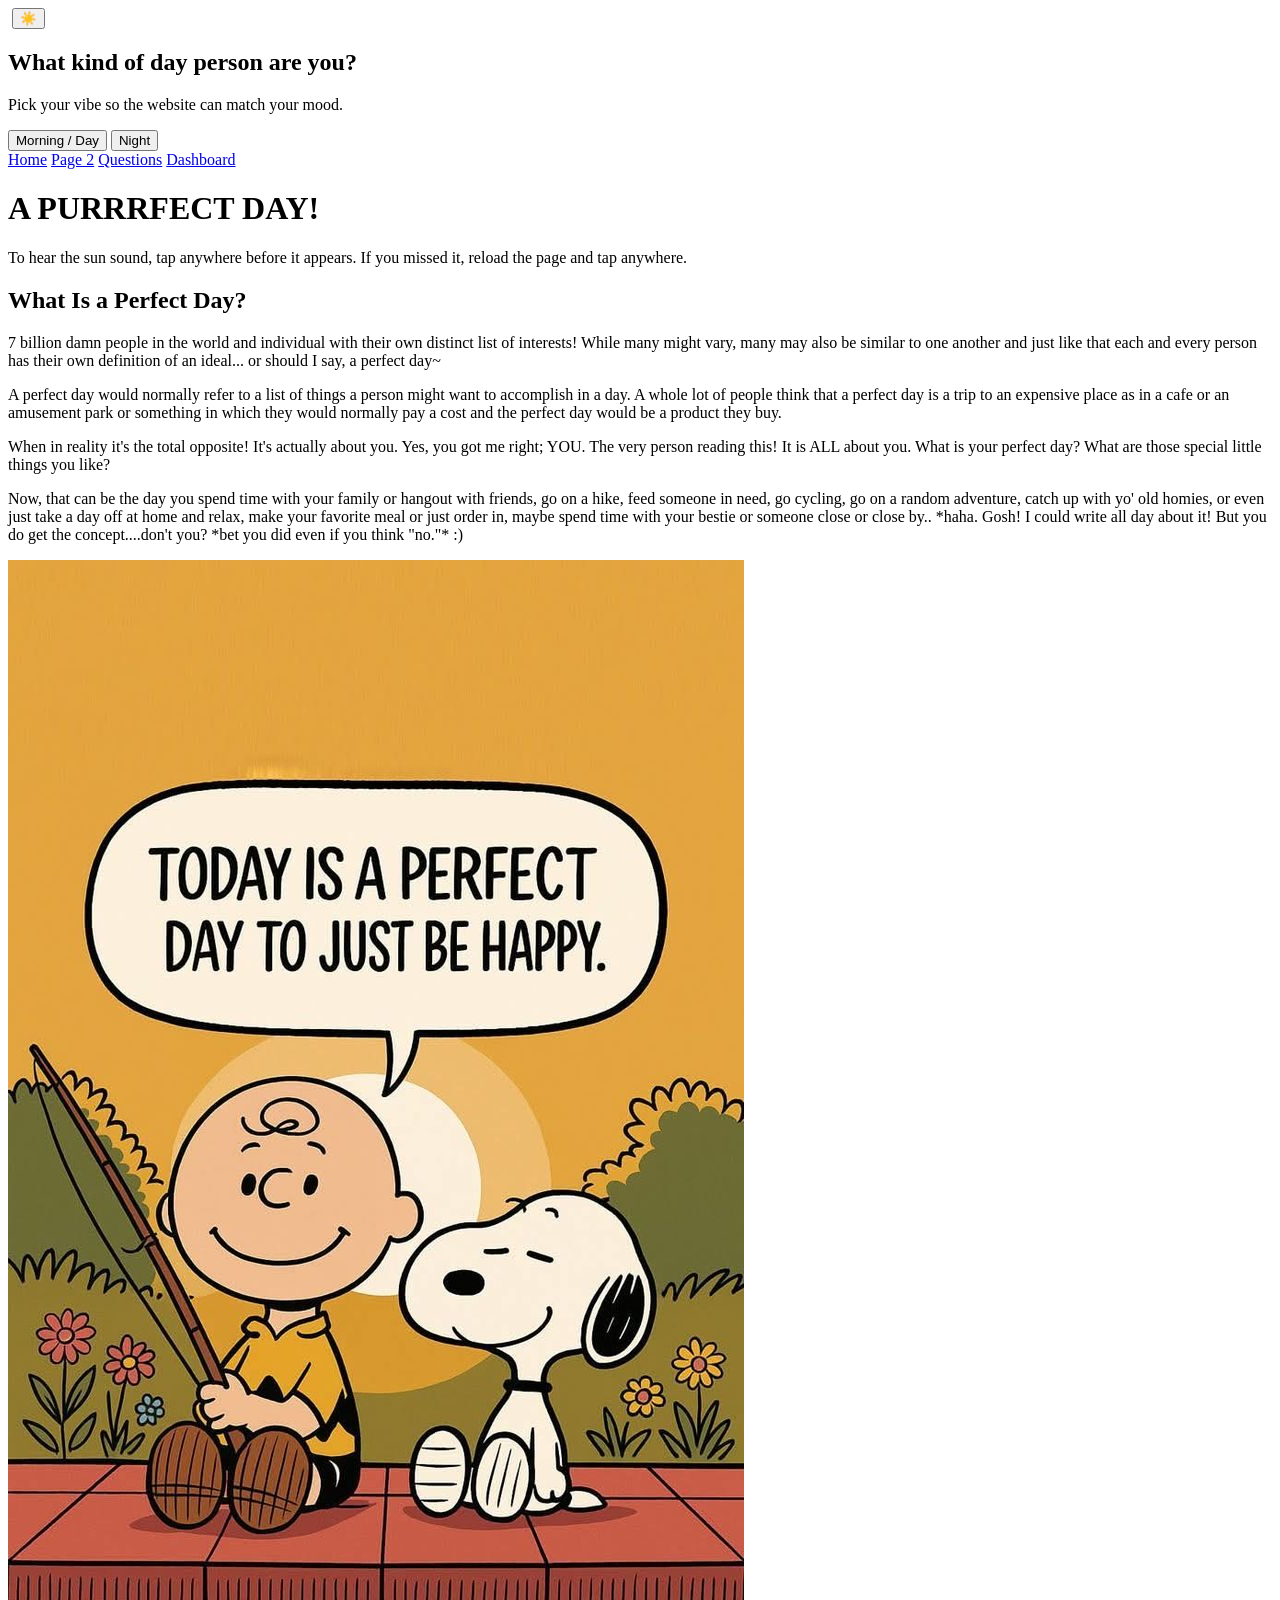
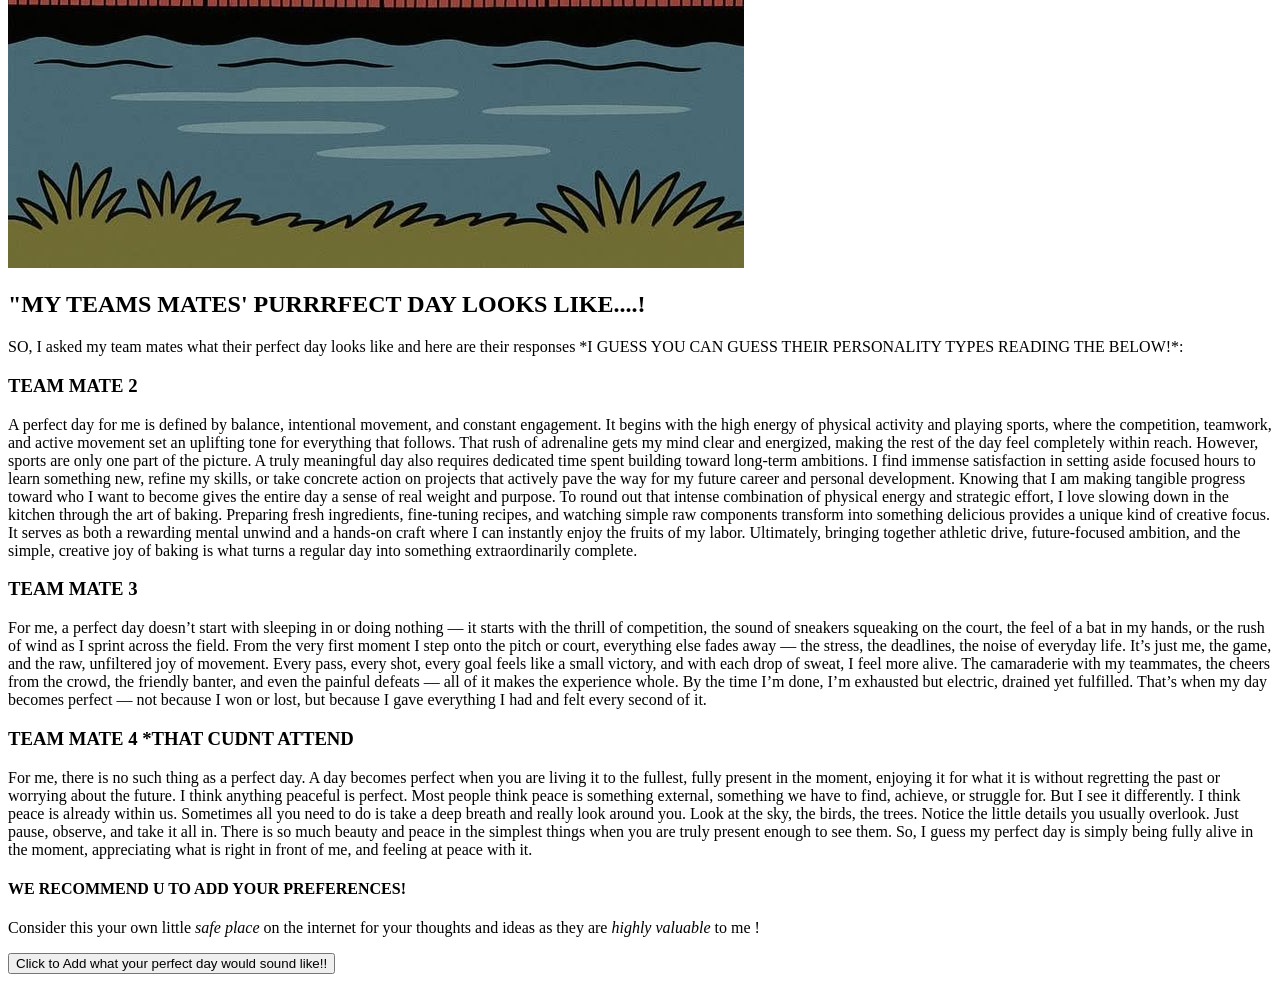
==== commit f622760a: "Update index.html" ====
--- a/purrrfectday/index.html
+++ b/purrrfectday/index.html
@@ -2,8 +2,8 @@
 <html lang="en">
 <head>
     <title>A PURRRFECT DAY!</title>
-     <link rel="stylesheet" href="PERFECTDAY.CSS">
- <script src="PERFECTDAY.JS"></script>
+     <link rel="stylesheet" href="purrrfectday.html">
+ <script src="purrrfectday.js"></script>
  </head>
 
 
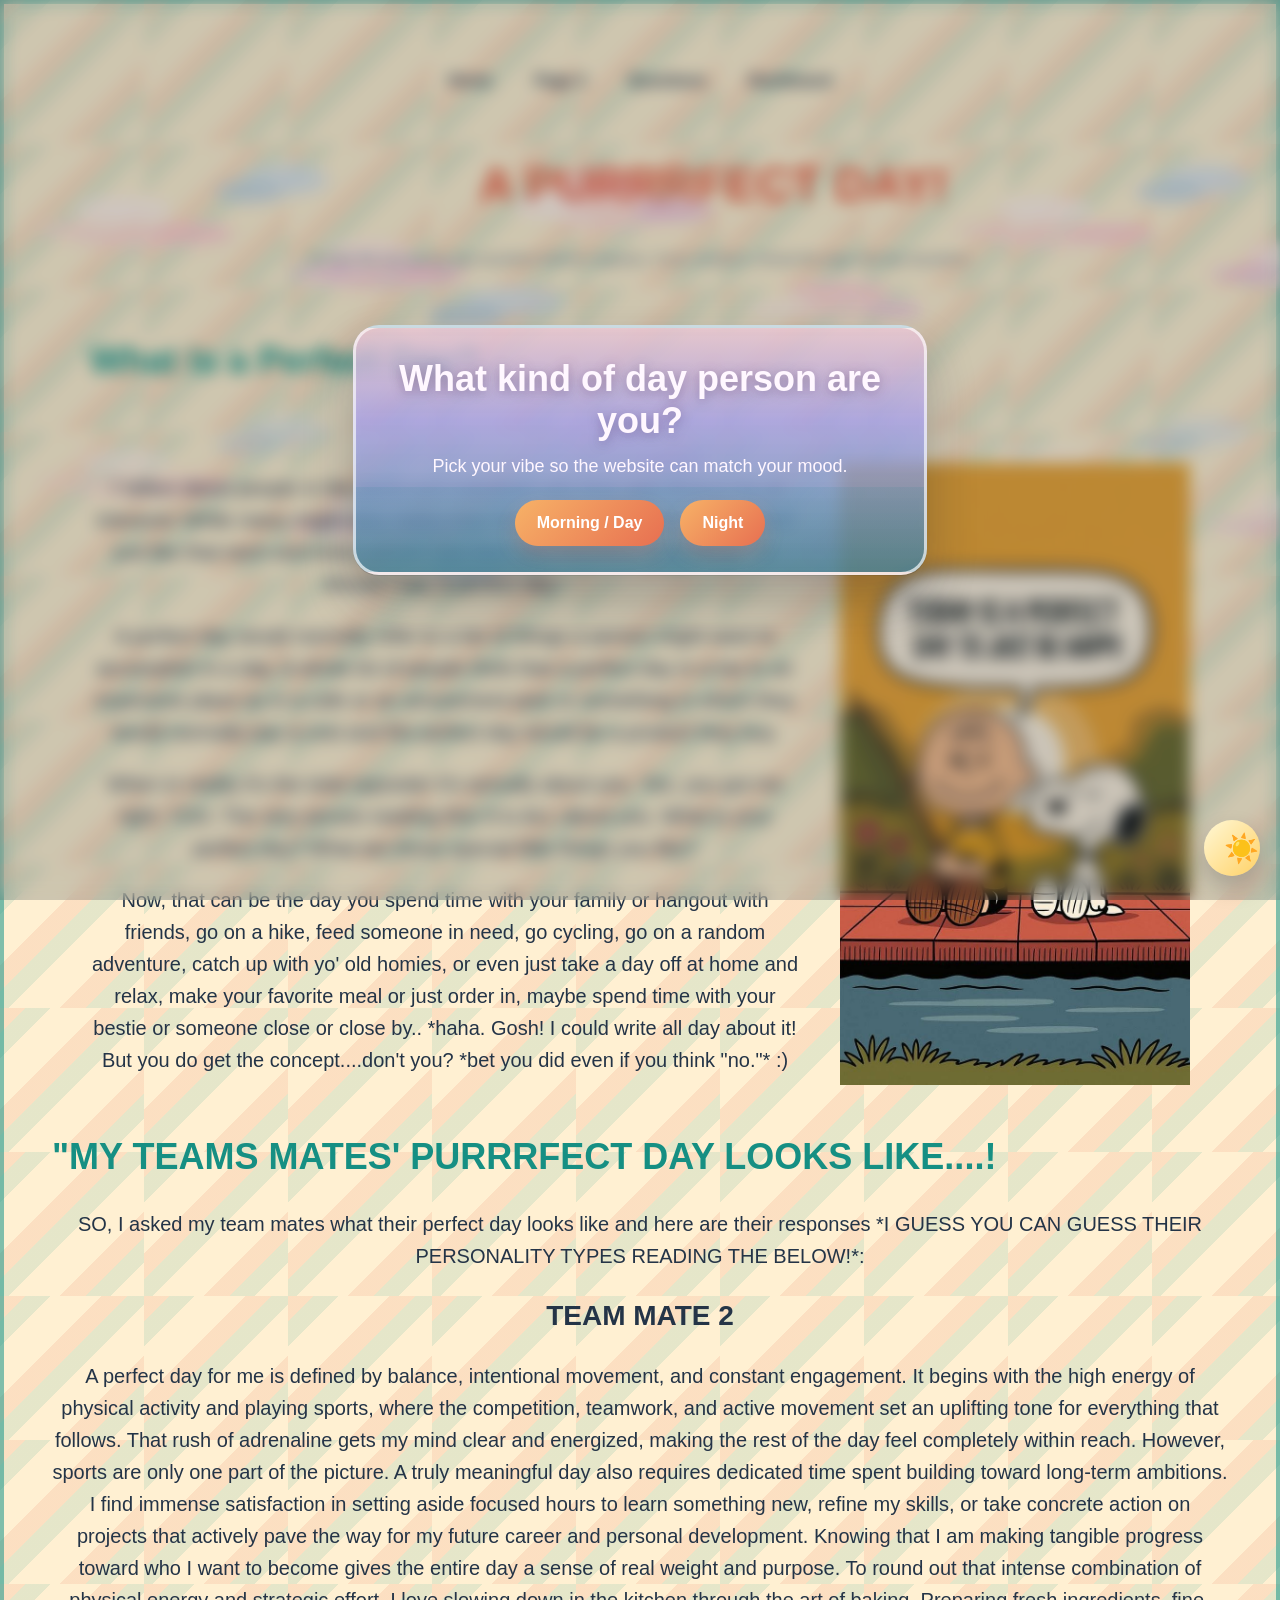
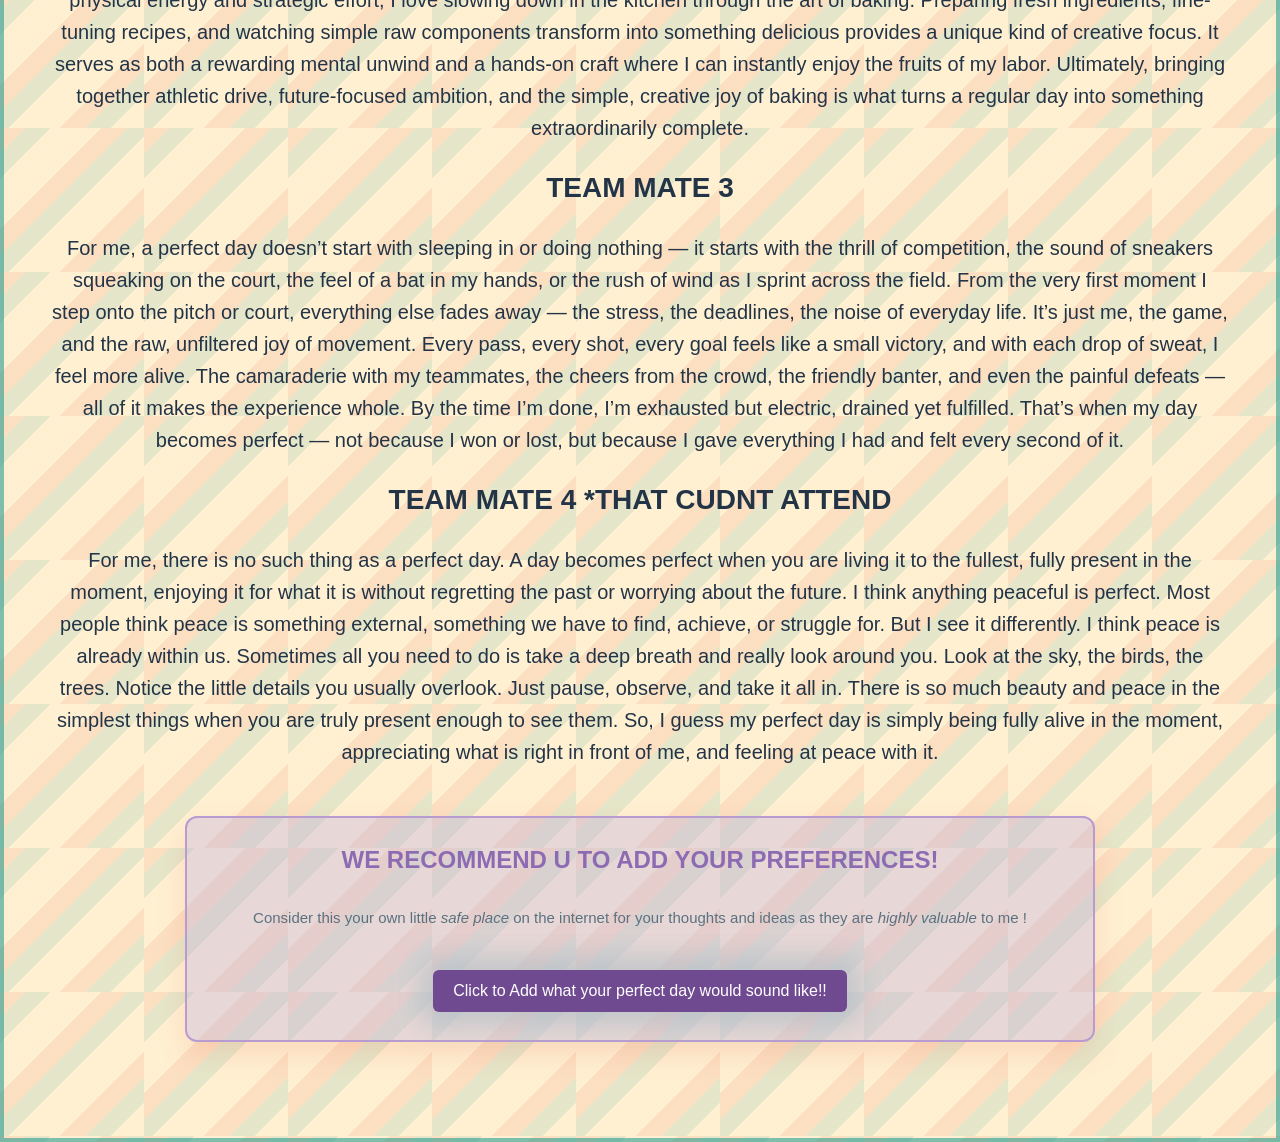
==== commit 63489a4a: "Update index.html" ====
--- a/purrrfectday/index.html
+++ b/purrrfectday/index.html
@@ -2,7 +2,7 @@
 <html lang="en">
 <head>
     <title>A PURRRFECT DAY!</title>
-     <link rel="stylesheet" href="purrrfectday.html">
+     <link rel="stylesheet" href="purrrfectday.css">
  <script src="purrrfectday.js"></script>
  </head>
 
--- a/purrrfectday/purrrfectday.css
+++ b/purrrfectday/purrrfectday.css
@@ -0,0 +1,1465 @@
+body {
+    --background: #fff0d2;
+    --text: #243447;
+    --coral: #df5b3f;
+    --teal: #168f83;
+    --card-bg: rgba(255, 255, 255, 0.72);
+    --card-border: rgba(168, 168, 214, 0.7);
+    --nav-bg: rgba(255, 255, 255, 0.55);
+    --frame-border: rgba(42, 157, 143, 0.6);
+    margin: 0;
+    padding: 48px;
+    border: 4px solid var(--frame-border);
+    text-align: center;
+    font-family: "Quicksand", "Segoe UI", sans-serif;
+    background-color: var(--background);
+    background-image: repeating-linear-gradient(
+        135deg,
+        rgba(231, 111, 81, 0.13) 0,
+        rgba(231, 111, 81, 0.13) 18px,
+        rgba(42, 157, 143, 0.12) 18px,
+        rgba(42, 157, 143, 0.12) 36px,
+        transparent 36px,
+        transparent 72px
+    );
+    background-size: 144px 144px;
+    animation: backgroundDrift 18s linear infinite;
+    color: var(--text);
+    overflow-x: hidden;
+    transition: background-color 0.35s ease, color 0.35s ease;
+}
+
+body.night-theme {
+    --background: #101936;
+    --text: #e2e8f0;
+    --coral: #f9a8d4;
+    --teal: #7dd3fc;
+    --card-bg: rgba(15, 23, 42, 0.8);
+    --card-border: rgba(125, 211, 252, 0.45);
+    --nav-bg: rgba(15, 23, 42, 0.7);
+    --frame-border: rgba(125, 211, 252, 0.7);
+    animation: none;
+    background-color: var(--background);
+    background-image: radial-gradient(circle at 20% 20%, rgba(255,255,255,0.32) 0 2px, transparent 3px),
+        radial-gradient(circle at 30% 40%, rgba(125,211,252,0.32) 0 2px, transparent 3px),
+        radial-gradient(circle at 70% 25%, rgba(255,255,255,0.28) 0 2px, transparent 3px),
+        radial-gradient(circle at 80% 60%, rgba(249,168,212,0.3) 0 2px, transparent 3px),
+        radial-gradient(circle at 50% 75%, rgba(255,255,255,0.26) 0 2px, transparent 3px);
+    background-size: 220px 220px, 220px 220px, 220px 220px, 220px 220px, 220px 220px;
+}
+
+body.night-theme .site-nav::before {
+    content: "";
+    position: fixed;
+    inset: 0;
+    pointer-events: none;
+    z-index: -1;
+    opacity: 0.45;
+    background-image:
+        radial-gradient(circle at 12% 18%, rgba(255,255,255,0.9) 0 1px, transparent 2px),
+        radial-gradient(circle at 68% 28%, rgba(125,211,252,0.85) 0 1px, transparent 2px),
+        radial-gradient(circle at 86% 72%, rgba(255,255,255,0.8) 0 1px, transparent 2px),
+        radial-gradient(circle at 42% 82%, rgba(249,168,212,0.75) 0 1px, transparent 2px);
+    animation: starShimmer 3.8s ease-in-out infinite alternate;
+}
+
+body::before,
+body::after {
+    content: "";
+    position: fixed;
+    left: 0;
+    width: 100vw;
+    height: 240px;
+    pointer-events: none;
+    z-index: 0;
+    opacity: 0.94;
+    filter: blur(4px);
+    background:
+        radial-gradient(ellipse at 70px 68px, rgba(255, 219, 211, 0.92) 0 34px, transparent 35px),
+        radial-gradient(ellipse at 124px 48px, rgba(255, 239, 232, 0.95) 0 48px, transparent 49px),
+        radial-gradient(ellipse at 192px 72px, rgba(255, 201, 205, 0.88) 0 42px, transparent 43px),
+        radial-gradient(ellipse at 128px 74px, rgba(255, 219, 211, 0.86) 0 58px, transparent 59px),
+        radial-gradient(ellipse at 320px 112px, rgba(238, 195, 220, 0.8) 0 30px, transparent 31px),
+        radial-gradient(ellipse at 370px 92px, rgba(255, 231, 226, 0.92) 0 44px, transparent 45px),
+        radial-gradient(ellipse at 432px 112px, rgba(245, 190, 207, 0.84) 0 34px, transparent 35px),
+        radial-gradient(ellipse at 376px 112px, rgba(245, 206, 215, 0.78) 0 60px, transparent 61px),
+        radial-gradient(ellipse at 548px 44px, rgba(255, 239, 232, 0.9) 0 34px, transparent 35px),
+        radial-gradient(ellipse at 600px 24px, rgba(255, 215, 209, 0.88) 0 46px, transparent 47px),
+        radial-gradient(ellipse at 674px 48px, rgba(235, 190, 214, 0.82) 0 38px, transparent 39px),
+        radial-gradient(ellipse at 612px 50px, rgba(255, 220, 213, 0.82) 0 60px, transparent 61px),
+        radial-gradient(ellipse at 782px 148px, rgba(255, 235, 226, 0.9) 0 36px, transparent 37px),
+        radial-gradient(ellipse at 838px 128px, rgba(255, 207, 211, 0.88) 0 52px, transparent 53px),
+        radial-gradient(ellipse at 906px 148px, rgba(237, 195, 220, 0.82) 0 40px, transparent 41px),
+        radial-gradient(ellipse at 846px 146px, rgba(255, 220, 214, 0.82) 0 64px, transparent 65px),
+        radial-gradient(ellipse at 972px 62px, rgba(255, 240, 231, 0.92) 0 34px, transparent 35px),
+        radial-gradient(ellipse at 1024px 42px, rgba(255, 210, 211, 0.86) 0 46px, transparent 47px),
+        radial-gradient(ellipse at 1070px 68px, rgba(235, 190, 214, 0.8) 0 32px, transparent 33px),
+        radial-gradient(ellipse at 250px 30px, rgba(190, 207, 220, 0.82) 0 34px, transparent 35px),
+        radial-gradient(ellipse at 286px 18px, rgba(215, 225, 232, 0.86) 0 42px, transparent 43px),
+        radial-gradient(ellipse at 466px 154px, rgba(181, 201, 218, 0.72) 0 38px, transparent 39px),
+        radial-gradient(ellipse at 514px 140px, rgba(211, 222, 231, 0.8) 0 50px, transparent 51px);
+    background-repeat: repeat-x;
+    background-size: 920px 240px;
+    animation: cloudLoop 32s linear infinite;
+}
+
+body.night-theme::before {
+    content: "";
+    display: none;
+    position: fixed;
+    left: 63%;
+    top: 12%;
+    width: 120px;
+    height: 120px;
+    border-radius: 50%;
+    background: radial-gradient(circle at 35% 30%, #ffffff 0 18%, #edf4ff 30%, #dfe9fb 68%, #d1d9ef 100%);
+    box-shadow: 0 0 28px rgba(255,255,255,0.5), 0 0 60px rgba(191, 219, 254, 0.35);
+    pointer-events: none;
+    z-index: 0;
+    opacity: 1;
+}
+
+.day-birds-background {
+    position: fixed;
+    display: block;
+    top: calc(50% - 230px);
+    left: 0;
+    width: min(110vw, 1500px);
+    height: 460px;
+    object-fit: contain;
+    object-position: center;
+    opacity: 0;
+    filter: saturate(0.62) brightness(0.96) contrast(0.92);
+    visibility: hidden;
+    pointer-events: none;
+    z-index: 0;
+    transition: opacity 0.8s ease, visibility 0.8s ease;
+    will-change: transform;
+}
+
+.day-birds-background.is-visible {
+    opacity: 1;
+    visibility: visible;
+    animation: birdsFlyAcross 8s linear infinite;
+}
+
+body.night-theme .day-birds-background {
+    display: none;
+}
+
+body::before {
+    top: 18%;
+}
+
+body::after {
+    top: 46%;
+    opacity: 0.62;
+    animation-duration: 42s;
+    animation-delay: -14s;
+}
+
+body > * {
+    position: relative;
+    z-index: 1;
+}
+
+@keyframes backgroundDrift {
+    from {
+        background-position: 0 0;
+    }
+    to {
+        background-position: 144px 144px;
+    }
+}
+
+@keyframes birdsFlyAcross {
+    from {
+        transform: translateX(-85%);
+    }
+    to {
+        transform: translateX(calc(100vw + 85%));
+    }
+}
+
+@keyframes cloudLoop {
+    from {
+        background-position-x: 0;
+    }
+    to {
+        background-position-x: -1100px;
+    }
+}
+
+@keyframes cloudLoopNight {
+    0% {
+        transform: translateX(0) scaleY(1);
+        filter: blur(5px);
+    }
+    50% {
+        transform: translateX(42px) scaleY(1.06);
+        filter: blur(8px);
+    }
+    100% {
+        transform: translateX(-52px) scaleY(1.02);
+        filter: blur(5px);
+    }
+}
+
+@keyframes starShimmer {
+    from {
+        opacity: 0.25;
+    }
+    to {
+        opacity: 0.75;
+    }
+}
+
+@media (prefers-reduced-motion: reduce) {
+    body {
+        animation: none;
+    }
+
+    .sun {
+        animation: none;
+        opacity: 1;
+        visibility: visible;
+        transform: translate(-28px, 5px) rotate(0) scale(1);
+    }
+
+    body::before,
+    body::after {
+        animation: none;
+    }
+
+    .beach-wave {
+        animation: none;
+    }
+}
+
+body.beach-theme {
+    --background: #8ed8e8;
+    --text: #17445a;
+    --nav-bg: rgba(255, 250, 225, 0.72);
+    --frame-border: rgba(255, 255, 255, 0.8);
+    position: relative;
+    min-height: 100vh;
+    padding: 32px 48px;
+    border-color: var(--frame-border);
+    background-color: #f7f7f4;
+    background-image: url("beach-backdrop.svg");
+    background-position: center top;
+    background-repeat: no-repeat;
+    background-size: cover;
+    background-attachment: scroll;
+    animation: none;
+    overflow-x: hidden;
+    overflow-y: auto;
+}
+
+body.beach-theme::before {
+    top: 0;
+    height: 100%;
+    opacity: 0;
+    filter: none;
+    background: none;
+    animation: none;
+}
+
+body.beach-theme::after {
+    top: 48%;
+    height: 52%;
+    opacity: 0;
+    filter: none;
+    background: none;
+    animation: none;
+}
+
+body.beach-theme .beach-sun {
+    display: none;
+}
+
+body.beach-theme > * {
+    z-index: 1;
+}
+
+body.beach-theme .day-birds-background {
+    display: none;
+}
+
+body.beach-theme .site-nav {
+    background: var(--nav-bg);
+    border-color: rgba(255, 255, 255, 0.72);
+    box-shadow: 0 10px 28px rgba(30, 92, 109, 0.12);
+}
+
+body.beach-theme .site-nav a {
+    color: #17445a;
+}
+
+body.beach-theme .site-nav a:hover {
+    color: #d86648;
+}
+
+body.beach-theme .hero-header {
+    min-height: 42vh;
+    position: relative;
+    flex-direction: column;
+    gap: 12px;
+}
+
+.beach-title {
+    position: relative;
+    z-index: 1;
+}
+
+.beach-eyebrow,
+.beach-subtitle {
+    margin: 0;
+    color: #286b7b;
+    letter-spacing: 0.12em;
+    text-transform: uppercase;
+}
+
+.beach-eyebrow {
+    font-size: 0.8rem;
+}
+
+body.beach-theme .hero-header h1 {
+    max-width: 780px;
+    margin: 10px auto;
+    color: #17445a;
+    font-size: clamp(2.2rem, 6vw, 5.4rem);
+    line-height: 0.98;
+    text-shadow: 0 4px 0 rgba(255, 255, 255, 0.34);
+}
+
+.beach-subtitle {
+    font-family: Georgia, serif;
+    font-size: 1.15rem;
+    letter-spacing: 0.04em;
+    text-transform: none;
+}
+
+.beach-sun {
+    position: absolute;
+    top: 4vh;
+    right: 13vw;
+    width: 112px;
+    height: 112px;
+    border-radius: 50%;
+    background: #ffe58a;
+    box-shadow: 0 0 0 22px rgba(255, 229, 138, 0.2), 0 0 70px rgba(255, 229, 138, 0.5);
+}
+
+.beach-scene {
+    position: relative;
+    min-height: 65vh;
+    margin: 0 -48px -32px;
+    overflow: hidden;
+}
+
+.beach-wave {
+    position: absolute;
+    left: -5%;
+    width: 110%;
+    height: 90px;
+    border-radius: 50%;
+    background: rgba(255, 255, 255, 0.62);
+    transform: rotate(-2deg);
+    animation: beachWaveRoll 3.8s ease-in-out infinite;
+}
+
+.beach-wave-one {
+    top: 12%;
+}
+
+.beach-wave-two {
+    top: 29%;
+    opacity: 0.42;
+    transform: rotate(2deg);
+    animation-delay: -1.6s;
+    animation-duration: 5.2s;
+}
+
+@keyframes beachWaveRoll {
+    0%, 100% {
+        margin-left: -4%;
+        transform: rotate(-2deg) translateY(0) scaleY(0.86);
+        opacity: 0.34;
+    }
+    50% {
+        margin-left: 4%;
+        transform: rotate(2deg) translateY(18px) scaleY(1.12);
+        opacity: 0.78;
+    }
+}
+
+.beach-sand {
+    position: absolute;
+    inset: 48% 0 0;
+    background: radial-gradient(circle at 12% 30%, rgba(159, 107, 55, 0.22) 0 3px, transparent 4px), radial-gradient(circle at 76% 55%, rgba(159, 107, 55, 0.18) 0 2px, transparent 3px);
+    background-size: 120px 80px, 170px 100px;
+}
+
+.beach-message {
+    position: absolute;
+    bottom: 0%;
+    left: 0;
+    width: 100%;
+    color: #21800e;
+    font-family: Georgia, serif;
+    font-size: clamp(1.15rem, 2vw, 1.65rem);
+    text-align: center;
+    text-shadow: 0 2px 5px rgba(23, 68, 90, 0.22);
+}
+
+.beach-puzzle-story {
+    position: absolute;
+    left: 50%;
+    bottom: 17%;
+    z-index: 4;
+    width: min(82%, 620px);
+    margin: 0;
+    padding: 16px 22px;
+    border-left: 5px solid #f9d77a;
+    color: #312d1e;
+    
+    font-family: Georgia, serif;
+    font-size: clamp(1rem, 1.8vw, 1.3rem);
+    line-height: 1.45;
+    text-align: left;
+    transform: translateX(-50%);
+}
+
+    .sand-steps,
+    .beach-puzzle,
+    .tide-refresh {
+        position: relative;
+        z-index: 3;
+    }
+    .sand-steps {
+        position: absolute;
+        left: 53%;
+        bottom: 11%;
+        width: 86px;
+        transform: rotate(-8deg);
+    }
+
+    .sand-steps span {
+        display: block;
+        height: 13px;
+        margin: 3px 0;
+        border-radius: 50%;
+        background: rgba(159, 107, 55, 0.25);
+    }
+
+.sand-steps span:nth-child(2) { width: 72px; margin-left: 7px; }
+.sand-steps span:nth-child(3) { width: 58px; margin-left: 14px; }
+.sand-steps span:nth-child(4) { width: 44px; margin-left: 21px; }
+
+.beach-puzzle {
+    width: min(90%, 430px);
+    margin: 0 auto;
+    padding: 18px 22px;
+    border: 2px solid rgba(255, 255, 255, 0.7);
+    border-radius: 18px;
+    background: rgba(255, 250, 225, 0.78);
+    box-shadow: 0 12px 26px rgba(45, 103, 111, 0.14);
+    text-align: left;
+}
+
+.puzzle-label {
+    margin: 0;
+    color: #d86648;
+    font-size: 0.75rem;
+    font-weight: 800;
+    letter-spacing: 0.14em;
+    text-transform: uppercase;
+}
+
+.beach-puzzle h2 {
+    margin: 6px 0;
+    color: #17445a;
+    font-size: 1.35rem;
+}
+
+.beach-puzzle p:not(.puzzle-label):not(.puzzle-result) {
+    margin: 5px 0 13px;
+    color: #286b7b;
+}
+
+.puzzle-choices {
+    display: flex;
+    justify-content: center;
+    gap: 8px;
+    flex-wrap: wrap;
+}
+
+.puzzle-choices button,
+.tide-refresh {
+    border: 0;
+    border-radius: 999px;
+    padding: 9px 13px;
+    font: inherit;
+    font-size: 0.82rem;
+    font-weight: 800;
+    cursor: pointer;
+}
+
+.puzzle-choices button:focus-visible,
+.tide-refresh:focus-visible {
+    outline: 3px solid #fff9e3;
+    outline-offset: 3px;
+}
+
+.puzzle-choices button:disabled,
+.tide-refresh:disabled {
+    cursor: wait;
+    opacity: 0.58;
+    transform: none;
+}
+
+.puzzle-choices button {
+    color: #17445a;
+    background: #f9d77a;
+}
+
+.puzzle-choices button:hover,
+.tide-refresh:hover {
+    transform: translateY(-2px);
+}
+
+.puzzle-result {
+    min-height: 20px;
+    margin: 10px 0 0;
+    color: #c65b45;
+    font-weight: 800;
+}
+
+.puzzle-result.is-correct { color: #2d8b71; }
+
+.tide-refresh {
+    position: fixed;
+    right: 28px;
+    bottom: 24px;
+    z-index: 20;
+    color: #fff9e3;
+    background: #d86648;
+    box-shadow: 0 8px 18px rgba(119, 79, 42, 0.22);
+    transition: transform 0.2s ease;
+}
+
+.tide-refresh span {
+    display: inline-block;
+    margin-right: 4px;
+    font-size: 1.1rem;
+}
+
+body.beach-theme .beach-sound-toggle {
+    position: fixed;
+    left: 28px;
+    bottom: 24px;
+    z-index: 20;
+    border: 2px solid #fff9e3;
+    border-radius: 999px;
+    padding: 9px 13px;
+    color: #17445a;
+    background: #f9d77a;
+    box-shadow: 0 8px 18px rgba(119, 79, 42, 0.22);
+    font: inherit;
+    font-size: 0.82rem;
+    font-weight: 800;
+    cursor: pointer;
+    transition: background-color 0.2s ease, transform 0.2s ease;
+}
+
+body.beach-theme .beach-sound-toggle:hover {
+    transform: translateY(-2px) scale(1.05);
+    background: #fff3bd;
+}
+
+/* Sound is on by default, so the resting look is the calm, active one. */
+body.beach-theme .beach-sound-toggle[aria-pressed="true"] {
+    color: #fff9e3;
+    background: #168f83;
+}
+
+body.beach-theme .beach-sound-toggle:focus-visible {
+    outline: 3px solid #fff9e3;
+    outline-offset: 3px;
+}
+
+/* Icon-only button: a compact circle in the bottom corner. */
+body.beach-theme .beach-sound-toggle {
+    width: 48px;
+    height: 48px;
+    padding: 0;
+    display: grid;
+    place-items: center;
+    line-height: 1;
+}
+
+body.beach-theme .beach-sound-icon {
+    font-size: 1.25rem;
+    line-height: 1;
+}
+
+.tide-wipe {
+    position: fixed;
+    inset: -20% -10%;
+    z-index: 19;
+    pointer-events: none;
+    opacity: 0;
+    background:
+        radial-gradient(ellipse at 50% 20%, rgba(255, 255, 255, 0.72) 0 8%, transparent 9%),
+        linear-gradient(160deg, #d9fbf7 0%, #64c9dc 46%, #168f9d 100%);
+    clip-path: ellipse(35% 22% at -10% 110%);
+}
+
+body.tide-refreshing .tide-wipe {
+    animation: tideSweep 1.7s ease-in-out both;
+}
+
+body.tide-refreshing .beach-puzzle-story,
+body.tide-refreshing .beach-characters,
+body.tide-refreshing .surfboard,
+body.tide-refreshing .shore-boat,
+body.tide-refreshing .shell,
+body.tide-refreshing .sand-steps {
+    animation: tideContents 1.7s ease-in-out both;
+}
+
+@keyframes tideSweep {
+    0% { opacity: 1; clip-path: ellipse(35% 22% at -10% 110%); }
+    45% { opacity: 1; clip-path: ellipse(105% 95% at 50% 50%); }
+    100% { opacity: 0; clip-path: ellipse(35% 22% at 110% -10%); }
+}
+
+@keyframes tideContents {
+    0%, 48% { opacity: 1; }
+    50%, 100% { opacity: 0.04; }
+}
+
+@keyframes beachWaterShimmer {
+    from {
+        transform: translateY(0);
+    }
+    to {
+        transform: translateY(14px);
+    }
+}
+
+@media (max-width: 640px) {
+    body.beach-theme {
+        padding: 20px;
+    }
+
+    body.beach-theme .hero-header {
+        min-height: 46vh;
+    }
+
+    .beach-sun {
+        top: 5vh;
+        right: 8vw;
+        width: 76px;
+        height: 76px;
+    }
+
+    .beach-scene {
+        margin: 0 -20px -20px;
+    }
+
+    .beach-puzzle-story {
+        bottom: 25%;
+        width: 76%;
+    }
+
+    .tide-refresh {
+        right: 16px;
+        bottom: 16px;
+    }
+
+    body.beach-theme .beach-sound-toggle {
+        left: 16px;
+        bottom: 16px;
+        width: 42px;
+        height: 42px;
+    }
+}
+
+.hero-header {
+    position: relative;
+    z-index: 1;
+    display: flex;
+    align-items: center;
+    justify-content: center;
+    gap: 34px;
+}
+
+.hero-header h1 {
+    margin: 0;
+}
+
+.sound-note {
+    margin: 8px auto 0;
+    font-size: 14px;
+    color: #5b7180;
+}
+
+.sun {
+    position: relative;
+    width: 104px;
+    height: 104px;
+    border-radius: 50%;
+    background-color: #ffd83d;
+    background-image:
+        radial-gradient(circle at 31% 38%, #5b4050 0 5px, transparent 6px),
+        radial-gradient(circle at 69% 38%, #5b4050 0 5px, transparent 6px),
+        radial-gradient(circle at 23% 61%, #f28f88 0 9px, transparent 10px),
+        radial-gradient(circle at 77% 61%, #f28f88 0 9px, transparent 10px);
+    border: 4px solid #e89b2d;
+    box-shadow: 0 0 0 10px rgba(255, 216, 61, 0.2), 0 0 28px rgba(255, 190, 44, 0.55);
+    pointer-events: none;
+    opacity: 0;
+    visibility: hidden;
+    transform: translate(-45vw, 54px) rotate(-18deg) scale(0.76);
+    isolation: isolate;
+    z-index: 1;
+}
+
+.sun.is-visible {
+    visibility: visible;
+    animation: sunRise 7s ease-in-out both;
+}
+
+body.night-theme .sun {
+    background-color: #dfe7ff;
+    border-color: #cbd5e1;
+    background-image:
+        radial-gradient(circle at 30% 28%, rgba(255,255,255,0.9) 0 10px, transparent 11px),
+        radial-gradient(circle at 62% 52%, rgba(148, 163, 184, 0.7) 0 12px, transparent 13px),
+        radial-gradient(circle at 48% 68%, rgba(148, 163, 184, 0.7) 0 11px, transparent 12px);
+    box-shadow: 0 0 0 12px rgba(125, 211, 252, 0.24), 0 0 36px rgba(125, 211, 252, 0.62), 0 0 72px rgba(191, 219, 254, 0.42);
+}
+
+body.night-theme .sun::before {
+    content: "";
+    position: absolute;
+    inset: 0;
+    border-radius: 50%;
+    background: rgba(255, 255, 255, 0.22);
+    box-shadow: 0 0 24px rgba(148, 163, 184, 0.38);
+    z-index: -1;
+}
+
+body.night-theme .sun::after {
+    display: none;
+}
+
+body.night-theme .site-nav {
+    background-color: transparent;
+}
+
+body.night-theme .dash-card {
+    background: var(--card-bg);
+    border-color: var(--card-border);
+}
+
+.sun::before {
+    content: "";
+    position: absolute;
+    inset: -26px;
+    border-radius: 50%;
+    background: repeating-conic-gradient(from 2deg, #f5b735 0deg 7deg, transparent 7deg 22deg);
+    -webkit-mask: radial-gradient(circle, transparent 0 54px, #000 55px);
+    mask: radial-gradient(circle, transparent 0 54px, #000 55px);
+    z-index: 0;
+    pointer-events: none;
+}
+
+.sun::after {
+    content: "";
+    position: absolute;
+    left: 50%;
+    top: 43%;
+    width: 36px;
+    height: 22px;
+    border-bottom: 4px solid #5b4050;
+    border-radius: 0 0 50% 50%;
+    transform: translateX(-50%);
+    z-index: 2;
+}
+
+@keyframes sunRise {
+    from {
+        opacity: 0;
+        transform: translate(-45vw, 54px) rotate(-18deg) scale(0.76);
+    }
+    22% {
+        opacity: 0.85;
+        transform: translate(-12vw, 18px) rotate(-8deg) scale(0.9);
+    }
+    58% {
+        opacity: 1;
+        transform: translate(-28px, 5px) rotate(3deg) scale(1.02);
+    }
+    to {
+        opacity: 1;
+        transform: translate(-28px, 5px) rotate(0) scale(1);
+    }
+}
+
+p {
+    font-size: 20px;
+    line-height: 1.6;
+}
+h1 {
+    font-size: 48px;
+    color: var(--coral);
+}
+h2 {
+    font-family: "Quicksand", "Segoe UI", sans-serif;
+    color: var(--teal);
+    text-align: left;
+    font-size: 36px;
+}
+h3 {
+    font-size: 28px;
+}
+h4 {
+    font-size: 24px;
+}
+/* Text + image side by side */
+.split-layout {
+    display: flex;
+    align-items: center;
+    justify-content: space-between;
+    gap: 40px;
+    max-width: 1100px;
+    margin: 40px auto;
+}
+
+.split-layout h2 {
+    flex: 1;
+    text-align: left;
+}
+
+.split-layout img {
+    width: 350px;
+    height: auto;
+}
+
+button {
+    background-color: var(--coral);
+    color: #ffffff;
+    border: none;
+    padding: 12px 20px;
+    border-radius: 6px;
+    font: inherit;
+    cursor: pointer;
+    box-shadow: 0 0 26px 14px rgba(176, 190, 198, 0.66);
+    transition: background-color 0.2s ease, box-shadow 0.2s ease, transform 0.2s ease;
+}
+
+button:hover {
+    background-color: #d95d42;
+    box-shadow: 0 0 34px 18px rgba(176, 190, 198, 0.78);
+    transform: translateY(-2px);
+}
+
+.user-input-box {
+    max-width: 850px;
+    margin: 48px auto;
+    padding: 28px;
+    border: 2px solid #b79bd1;
+    border-radius: 12px;
+    background: rgba(198, 181, 219, 0.42);
+    box-shadow: 0 12px 28px rgba(231, 111, 81, 0.18);
+}
+
+.user-input-box h4 {
+    margin-top: 0;
+    color: #8d6bb3;
+}
+
+.user-input-box > button {
+    background-color: #6f4a91;
+}
+
+.user-input-box > button:hover {
+    background-color: #563574;
+}
+
+.storage-note {
+    margin: 0 auto 20px;
+    font-size: 15px;
+    color: #5b7180;
+}
+
+.saved-inputs {
+    display: grid;
+    gap: 12px;
+    margin-bottom: 20px;
+    text-align: left;
+}
+
+.saved-inputs p {
+    margin: 0;
+    padding: 14px 16px;
+    border-left: 4px solid #b79bd1;
+    background: rgba(255, 247, 237, 0.88);
+    font-size: 18px;
+    white-space: pre-wrap;
+}
+
+.saved-input-item {
+    display: flex;
+    align-items: center;
+    gap: 12px;
+}
+
+.saved-input-item p {
+    flex: 1;
+}
+
+#inputSection {
+    display: flex;
+    flex-direction: column;
+    align-items: center;
+    gap: 12px;
+    margin-top: 16px;
+}
+
+#inputSection[hidden] {
+    display: none;
+}
+
+#nameSection {
+    display: flex;
+    flex-direction: column;
+    align-items: center;
+    gap: 10px;
+    margin-top: 18px;
+}
+
+#nameSection[hidden] {
+    display: none;
+}
+
+#nameSection label {
+    color: #8d6bb3;
+    font-size: 18px;
+    font-weight: 700;
+}
+
+#displayName {
+    width: min(90vw, 420px);
+    padding: 10px 12px;
+    border: 2px solid #b79bd1;
+    border-radius: 6px;
+    font: inherit;
+    font-size: 17px;
+    box-sizing: border-box;
+}
+
+#nameSection button {
+    background-color: #8d6bb3;
+    padding: 8px 20px;
+}
+
+#nameSection button:hover {
+    background-color: #76549d;
+}
+
+#inputSection button {
+    background-color: #e8899d;
+    padding: 8px 14px;
+    font-size: 14px;
+}
+
+#inputSection button:hover {
+    background-color: #d96f87;
+}
+
+#userInput {
+    width: min(90vw, 600px);
+    min-height: 120px;
+    padding: 12px;
+    border: 2px solid var(--teal);
+    border-radius: 6px;
+    font: inherit;
+    font-size: 18px;
+    resize: vertical;
+    box-sizing: border-box;
+}
+
+body.night-theme .user-input-box {
+    background: rgba(8, 15, 38, 0.9);
+    border-color: rgba(125, 211, 252, 0.75);
+    box-shadow: 0 12px 30px rgba(0, 0, 0, 0.35);
+}
+
+body.night-theme .user-input-box h4,
+body.night-theme #nameSection label {
+    color: #f9a8d4;
+}
+
+body.night-theme .storage-note {
+    color: #cbd5e1;
+}
+
+body.night-theme #userInput,
+body.night-theme #displayName {
+    background: #f8fafc;
+    color: #172033;
+    border-color: #7dd3fc;
+    box-shadow: 0 0 0 3px rgba(125, 211, 252, 0.16);
+}
+
+body.night-theme #userInput::placeholder,
+body.night-theme #displayName::placeholder {
+    color: #64748b;
+    opacity: 1;
+}
+
+body.night-theme .saved-inputs p {
+    background: #e2e8f0;
+    color: #172033;
+    border-left-color: #f9a8d4;
+}
+
+.scroll-reveal {
+    opacity: 0;
+    transform: translateY(24px);
+    transition: opacity 0.7s ease, transform 0.7s ease;
+}
+
+.scroll-reveal.visible {
+    opacity: 1;
+    transform: translateY(0);
+}
+
+.floating-theme-toggle {
+    position: fixed;
+    right: 20px;
+    bottom: 24px;
+    width: 56px;
+    height: 56px;
+    border: none;
+    border-radius: 50%;
+    background: linear-gradient(135deg, #fff8d6, #ffd166);
+    box-shadow: 0 12px 24px rgba(15, 23, 42, 0.2);
+    font-size: 28px;
+    cursor: pointer;
+    z-index: 1000;
+    transition: transform 0.2s ease, box-shadow 0.2s ease;
+}
+
+.floating-theme-toggle:hover {
+    transform: scale(1.06);
+    box-shadow: 0 16px 28px rgba(15, 23, 42, 0.25);
+}
+
+body.night-theme .floating-theme-toggle {
+    background: linear-gradient(135deg, #7dd3fc, #a78bfa);
+}
+
+.theme-modal {
+    position: fixed;
+    inset: 0;
+    background: url("https://media.giphy.com/media/v1.Y2lkPTc5MGI3NjExcHd1Mmc0ZWVkdHluMDB3ZnA4cWh6ZmZpN2Y5YWtjanFqOW5zZmg1ayZlcD12MV9naWZzX3NlYXJjaCZjdD1n/1hujy3a24Q3eM/giphy.gif") center center / cover no-repeat;
+    backdrop-filter: blur(8px) saturate(1.1);
+    -webkit-backdrop-filter: blur(8px) saturate(1.1);
+    display: grid;
+    place-items: center;
+    z-index: 999;
+    padding: 20px;
+    overflow: hidden;
+}
+
+.theme-modal::before {
+    content: "";
+    position: absolute;
+    inset: 0;
+    background: rgba(14, 34, 51, 0.2);
+}
+
+.theme-modal[hidden] {
+    display: none;
+}
+
+.theme-modal-card {
+    width: min(90vw, 520px);
+    background: rgba(255, 255, 255, 0.14);
+    border: 2px solid rgba(255, 255, 255, 0.4);
+    border-radius: 26px;
+    padding: 30px 24px 26px;
+    box-shadow: 0 25px 50px rgba(15, 23, 42, 0.24);
+    text-align: center;
+    position: relative;
+    overflow: hidden;
+    z-index: 1;
+    backdrop-filter: blur(4px);
+    -webkit-backdrop-filter: blur(4px);
+}
+
+.theme-modal-card h2,
+.theme-modal-card p,
+.theme-modal-card .theme-choice-row {
+    position: relative;
+    z-index: 1;
+}
+
+.theme-modal-card h2 {
+    margin-top: 0;
+    margin-bottom: 10px;
+    color: #fffafc;
+    text-align: center;
+    text-shadow: 0 3px 12px rgba(70, 44, 86, 0.5);
+}
+
+.theme-modal-card p {
+    margin-top: 0;
+    margin-bottom: 20px;
+    font-size: 18px;
+    color: #fffafc;
+}
+
+.theme-modal[hidden] {
+    display: none;
+}
+
+.theme-modal-card {
+    width: min(90vw, 520px);
+    background: linear-gradient(180deg, rgba(255, 211, 226, 0.7), rgba(179, 169, 255, 0.68) 38%, rgba(93, 158, 185, 0.74) 100%);
+    border: 3px solid rgba(255, 255, 255, 0.62);
+    border-radius: 26px;
+    padding: 30px 24px 26px;
+    box-shadow: 0 25px 50px rgba(15, 23, 42, 0.24);
+    text-align: center;
+    position: relative;
+    overflow: hidden;
+    z-index: 1;
+}
+
+.theme-modal-card::before {
+    content: "";
+    position: absolute;
+    left: 0;
+    right: 0;
+    bottom: 0;
+    height: 35%;
+    background: linear-gradient(180deg, rgba(16, 122, 147, 0.1), rgba(8, 54, 71, 0.2));
+    pointer-events: none;
+}
+
+.theme-modal-card h2,
+.theme-modal-card p,
+.theme-modal-card .theme-choice-row {
+    position: relative;
+    z-index: 1;
+}
+
+.theme-modal-card h2 {
+    margin-top: 0;
+    margin-bottom: 10px;
+    color: #fff7ff;
+    text-align: center;
+    text-shadow: 0 2px 12px rgba(62, 44, 80, 0.36);
+}
+
+.theme-modal-card p {
+    margin-top: 0;
+    margin-bottom: 20px;
+    font-size: 18px;
+    color: #fff7ff;
+}
+
+.theme-choice-row {
+    display: flex;
+    justify-content: center;
+    gap: 16px;
+    flex-wrap: wrap;
+}
+
+.theme-choice {
+    background: linear-gradient(135deg, #f7b267, #e76f51);
+    color: white;
+    border: none;
+    border-radius: 999px;
+    padding: 14px 22px;
+    font: inherit;
+    font-weight: 700;
+    cursor: pointer;
+    transition: transform 0.2s ease, box-shadow 0.2s ease;
+    box-shadow: 0 10px 20px rgba(231, 111, 81, 0.24);
+}
+
+.theme-choice:hover {
+    transform: translateY(-2px);
+}
+
+body.night-theme .theme-modal-card {
+    background: rgba(15, 23, 42, 0.93);
+    border-color: rgba(125, 211, 252, 0.45);
+    color: #e2e8f0;
+}
+
+body.night-theme .theme-choice {
+    background: linear-gradient(135deg, #7dd3fc, #a78bfa);
+}
+
+.site-nav {
+    display: flex;
+    justify-content: center;
+    gap: 18px;
+    flex-wrap: wrap;
+    margin: 0 auto 18px;
+    padding: 12px 20px;
+    max-width: 900px;
+    background-color: transparent;
+}
+
+.site-nav a {
+    color: var(--text);
+    text-decoration: none;
+    font-weight: 700;
+    padding: 8px 12px;
+    border-radius: 999px;
+    transition: background-color 0.2s ease, color 0.2s ease;
+}
+
+.site-nav a:hover {
+    background: rgba(231, 111, 81, 0.12);
+    color: var(--coral);
+}
+
+.dashboard-shell {
+    max-width: 1150px;
+    margin: 32px auto 48px;
+    padding: 0 18px;
+}
+
+.dashboard-grid {
+    display: grid;
+    grid-template-columns: repeat(auto-fit, minmax(220px, 1fr));
+    gap: 24px;
+    margin-top: 30px;
+}
+
+.dash-card {
+    background: rgba(255, 255, 255, 0.7);
+    border: 2px solid rgba(168, 168, 214, 0.7);
+    border-radius: 18px;
+    padding: 22px 20px;
+    box-shadow: 0 14px 28px rgba(106, 129, 158, 0.12);
+}
+
+.dash-card h3 {
+    margin-top: 0;
+    color: var(--teal);
+}
+
+.metric {
+    font-size: clamp(2rem, 5vw, 3rem);
+    font-weight: 800;
+    color: var(--coral);
+    margin: 10px 0 6px;
+}
+
+.dash-card p,
+.dash-card li {
+    font-size: 17px;
+    line-height: 1.6;
+}
+
+.dash-list {
+    list-style: none;
+    padding: 0;
+    margin: 12px 0 0;
+}
+
+.dash-list li {
+    padding: 8px 0;
+    border-bottom: 1px solid rgba(118, 139, 165, 0.28);
+}
+
+.dash-list li:last-child {
+    border-bottom: none;
+}
+
+.pill-row {
+    display: flex;
+    flex-wrap: wrap;
+    gap: 12px;
+    margin-top: 14px;
+}
+
+.pill {
+    display: inline-block;
+    background: rgba(42, 157, 143, 0.12);
+    border: 1px solid rgba(42, 157, 143, 0.28);
+    color: var(--text);
+    padding: 8px 12px;
+    border-radius: 999px;
+    font-weight: 700;
+}
+
+   /* Stacks options on top, gameplay below */
+.game-hub-container {
+    display: flex;
+    flex-direction: column; 
+    gap: 25px;
+    max-width: 1100px;
+    margin: 20px auto;
+    padding: 0 20px;
+    align-items: center;
+}
+
+/* Header & Menu container spanning across the top */
+.game-selection-panel {
+    width: 100%;
+    text-align: center;
+}
+
+.game-selection-panel h2 {
+    color: #17445a;
+    margin-bottom: 20px;
+    font-size: 1.8rem;
+}
+
+/* Displays the 3 option cards side-by-side horizontally above the game */
+.game-selection-panel {
+    display: flex;
+    flex-direction: column;
+    align-items: center;
+}
+
+/* Make the active game play area center below the menu */
+.game-play-area {
+    width: 100%;
+    display: flex;
+    justify-content: center;
+}
+
+.game-view.active {
+    display: flex;
+    flex-direction: row; /* Keeps your puzzle board and 'Words to find' side-by-side */
+    gap: 40px;
+    align-items: flex-start;
+    justify-content: center;
+}
+
+.card-row {
+    display: grid;
+    grid-template-columns: repeat(2, 1fr);
+    gap: 45px;
+    width: 100%;
+    max-width: 700px;
+    margin: 0 auto 30px;
+
+}
+
+.menu-card {
+    background: rgba(255, 255, 255, 0.85);
+    border: 3px solid #17445a;
+    border-radius: 18px;
+    padding: 20px 18px;
+    cursor: pointer;
+    box-shadow: 0 8px 18px rgba(23, 68, 90, 0.18);
+    transition: transform 0.2s ease, box-shadow 0.2s ease;
+}
+
+.menu-card:hover {
+    transform: translateY(-4px);
+    box-shadow: 0 12px 24px rgba(23, 68, 90, 0.26);
+}
+
+.menu-card.active {
+    border-color: #d86648;
+    background: rgba(255, 240, 200, 0.9);
+}
+
+.game-play-area {
+    position: relative;
+    display: none;
+}
+
+.game-play-area.active {
+    display: flex;
+}
+
+.exit-game-btn {
+    position: absolute;
+    bottom: 20px;
+    right: 20px;
+    z-index: 10;
+    background: #a8d8f0;
+    color: #000;
+    border: 2px solid #ffffff;
+    border-radius: 999px;
+    padding: 6px 14px;
+    font-size: 0.85rem;
+    font-weight: 800;
+    cursor: pointer;
+    box-shadow: 0 6px 14px rgba(30, 60, 90, 0.35);
+    transition: background 0.2s ease, box-shadow 0.2s ease, transform 0.2s ease;
+}
+
+.exit-game-btn:hover {
+    background: #8ecbee;
+    box-shadow: 0 8px 18px rgba(30, 60, 90, 0.45);
+    transform: translateY(-2px);
+}
+
+
+/* Intro text on the left and image on the right */
+.beach-intro-layout {
+  position: relative;
+  z-index: 2;
+  display: grid;
+  grid-template-columns: minmax(0, 1fr) minmax(260px, 380px);
+  align-items: center;
+  gap: 38px;
+  width: min(92vw, 1100px);
+  margin: 0px auto;
+}
+
+.beach-intro-text {
+  text-align: left;
+}
+
+.beach-intro-image-wrap {
+  width: 100%;
+  overflow: hidden;
+  border: 4px solid rgba(255, 255, 255, 0.85);
+  border-radius: 18px;
+  background: rgba(255, 255, 255, 0.35);
+  box-shadow: 0 10px 24px rgba(22, 88, 105, 0.22);
+}
+
+.beach-intro-image {
+  display: block;
+  width: 100%;
+  height: 270px;
+  object-fit: cover;
+}
+
+/* Mobile layout: text above image */
+@media (max-width: 700px) {
+  .beach-intro-layout {
+    grid-template-columns: 1fr;
+    gap: 20px;
+    width: min(92vw, 520px);
+  }
+
+  .beach-intro-text {
+    text-align: left;
+  }
+
+  .beach-intro-image {
+    height: 230px;
+  }
+}
+
+
